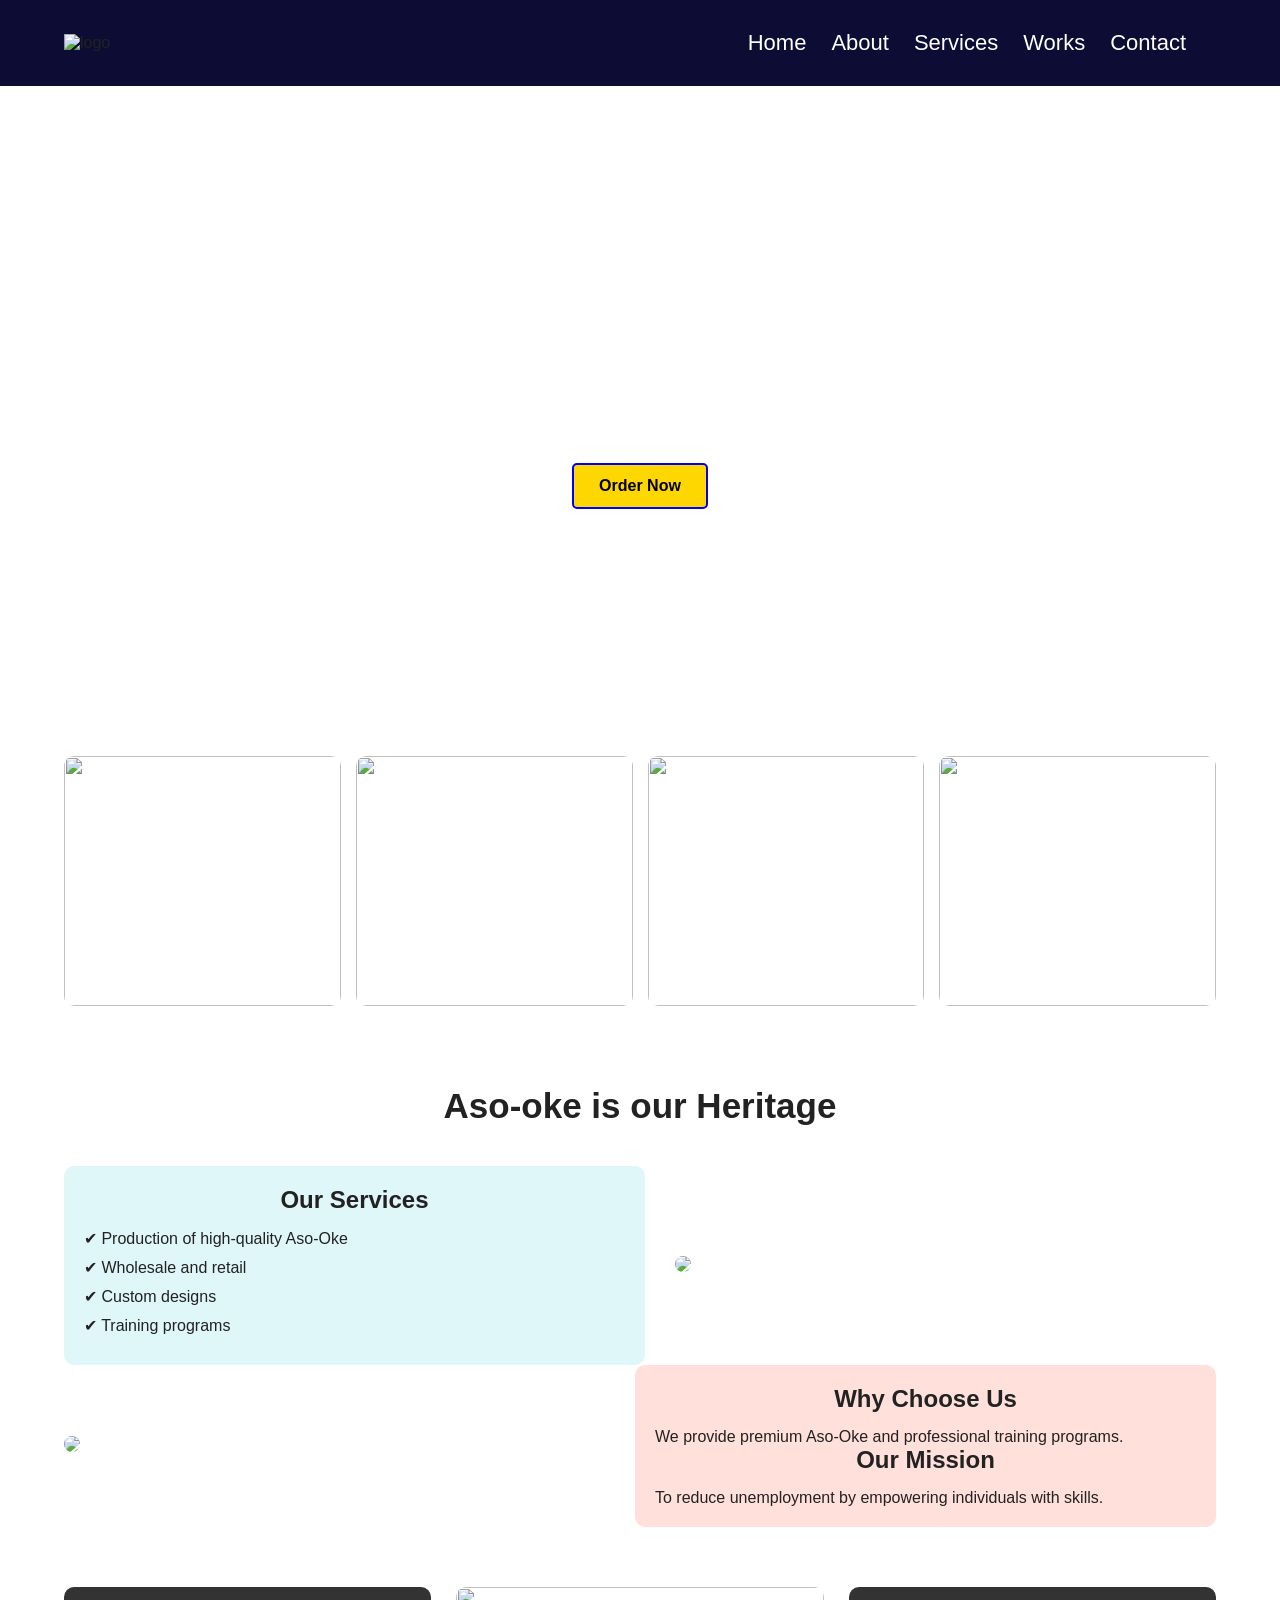
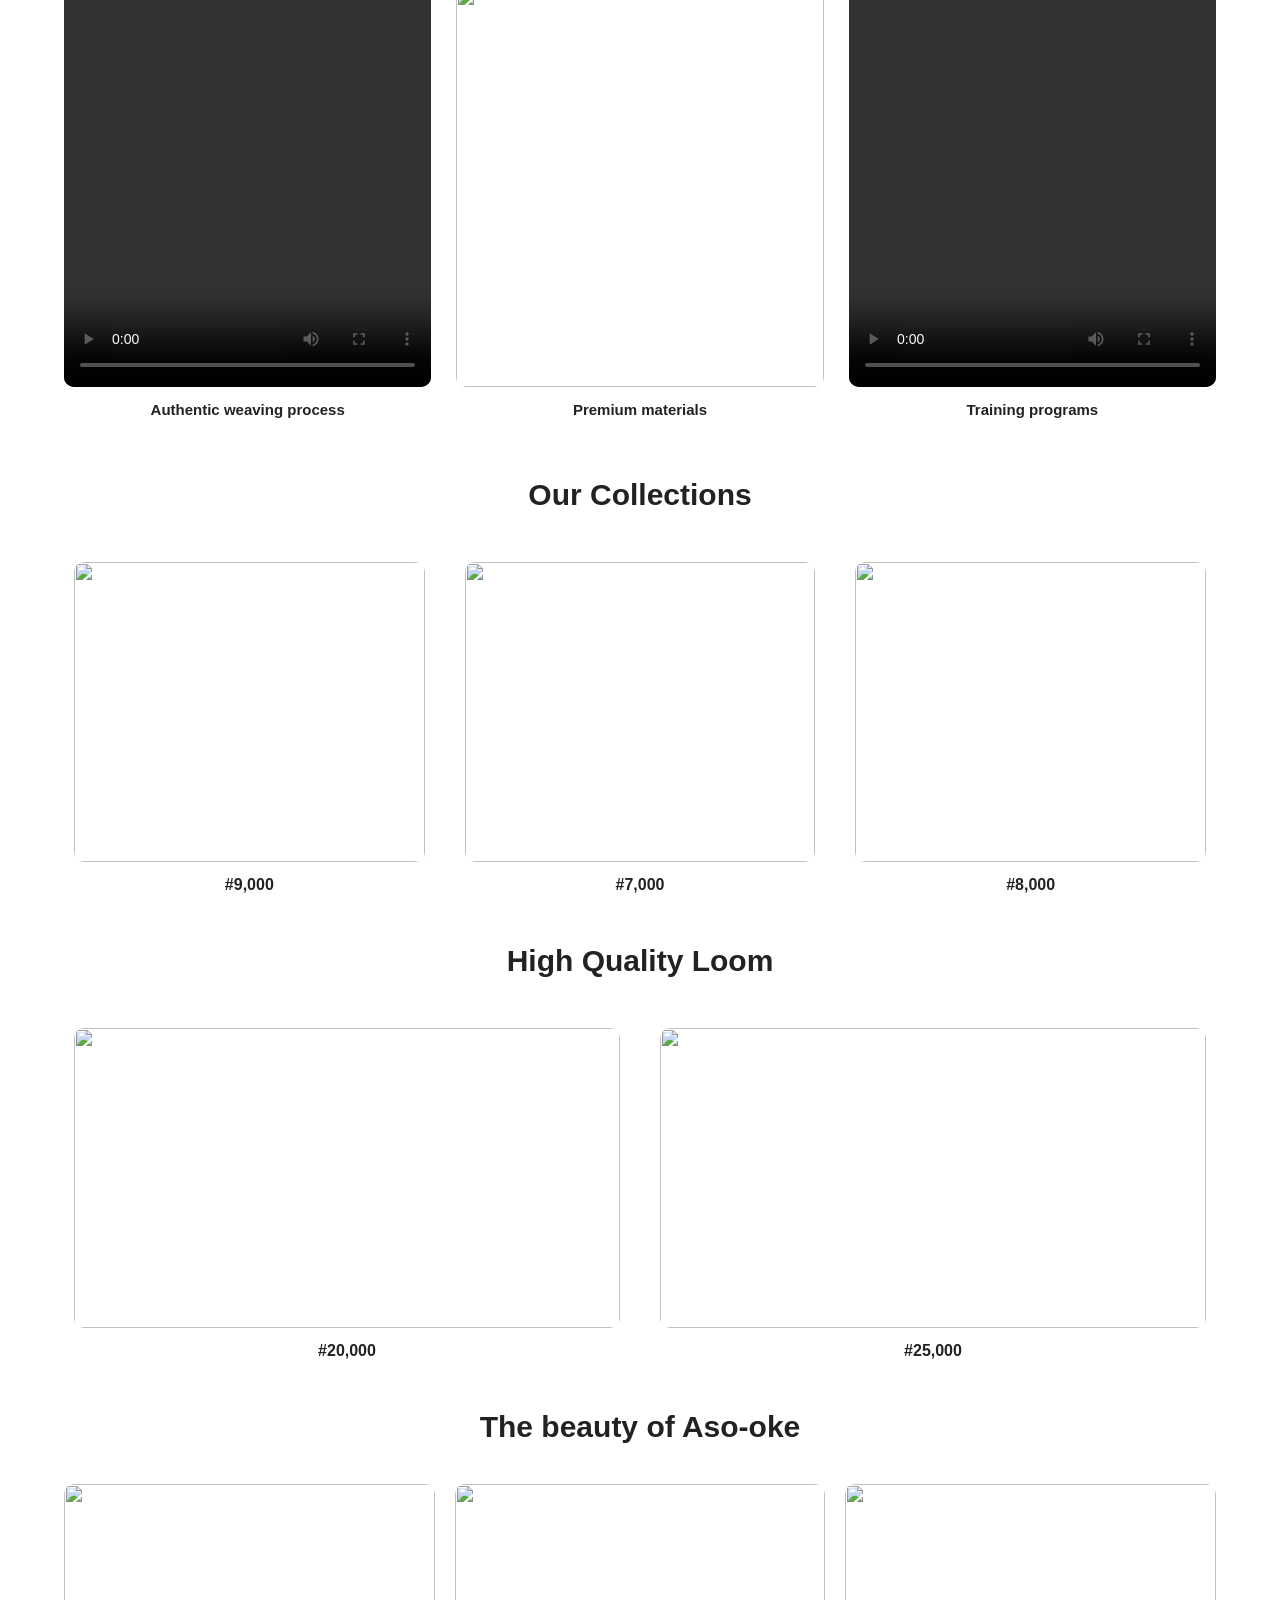
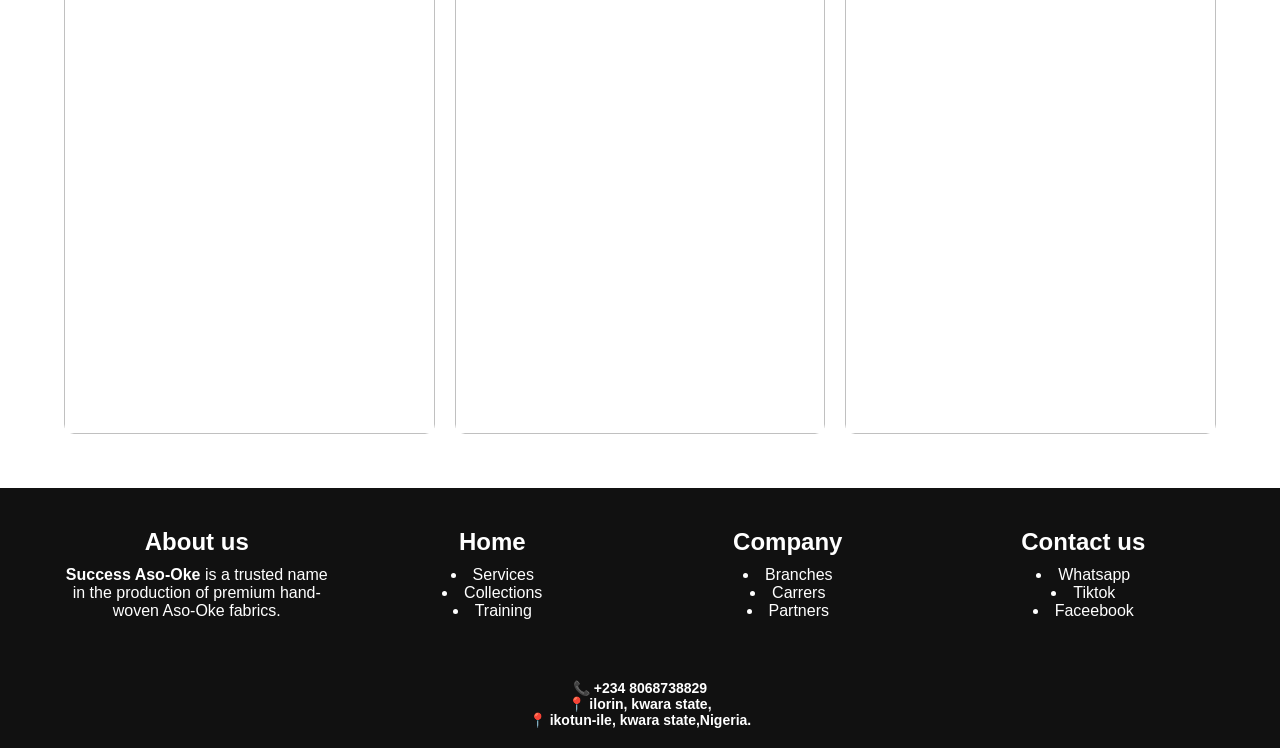
==== index.html @ 1c7f69ff "Add files via upload" ====
<!DOCTYPE html>
<html lang="en">
<head>
  <meta charset="UTF-8">
  <meta name="viewport" content="width=device-width, initial-scale=1.0">
  <title>Success Aso-Oke Heritage</title>

  <!-- CSS -->
  <link rel="stylesheet" href="style.css">
</head>

<body>

<!-- HEADER -->
<header>
  <div class="d1st">

    <div class="logo">
      <img src="./image/successlogo.png" alt="logo">
    </div>

    <div class="menu-toggle" onclick="toggleMenu()">☰</div>

    <div class="D2nd">
      <ul>
        <li><a href="./index.html">Home</a></li>
        <li><a href="./aboutus.html">About</a></li>
        <li><a href="./ourservicepage.html">Services</a></li>
        <li><a href="./work.html">Works</a></li>
        <li><a href="./contactpage.html">Contact</a></li>
      </ul>
    </div>

  </div>
</header>

<!-- HERO -->
<div class="taiye1">
  <div class="taiye2"></div>

  <div id="taiyetext">
    <h1>Welcome to Success Aso-Oke Heritage</h1>
    <p>Premium Aso-Oke | Training | Empowerment</p>
    <a href="https://wa.me/2348012345678?text=Hello%20I%20am%20interested%20in%20your%20Aso-Oke" class="btn">Order Now</a>
  </div>
  
</div>
</div>

<!-- IMAGE GRID -->
<div class="keny reveal">
  <img src="./image/small1.jpg">
  <img src="image/small2.jpg">
  <img src="image/small4.jpg">
  <img src="image/small3.jpg">
</div>

<!-- TITLE -->
<section class="hh reveal">
  <p>Aso-oke is our Heritage</p>
</section>

<!-- SERVICES -->
<section class="sodiq reveal">

  <div class="sodiq1 ff">
    <h1>Our Services</h1>
    <ul>
      <li>✔ Production of high-quality Aso-Oke</li>
      <li>✔ Wholesale and retail</li>
      <li>✔ Custom designs</li>
      <li>✔ Training programs</li>
    </ul>
  </div>

  <div class="sodiq2">
    <img src="image/myphoto.jpg">
  </div>

</section>

<!-- WHY US -->
<section class="sodiq reveal">

  <div class="sodiq2">
    <img src="image/women office wear.png">
  </div>

  <div class="sodiq1 ss">
    <h1>Why Choose Us</h1>
    <p>
      We provide premium Aso-Oke and professional training programs.
    </p>

    <h1>Our Mission</h1>
    <p>
      To reduce unemployment by empowering individuals with skills.
    </p>
  </div>

</section>

<!-- FEATURES -->
<section class="lekan1 reveal">

  <div>
    <video src="image/loom weaving.mp4" controls></video>
    <h3>Authentic weaving process</h3>
  </div>

  <div>
    <img src="image/loom sample 2.jpg">
    <h3>Premium materials</h3>
  </div>

  <div>
    <video src="image/fatia ikotun.mp4" controls></video>
    <h3>Training programs</h3>
  </div>

</section>

<!-- COLLECTION -->
<section class="ajj reveal">
  <h1>Our Collections</h1>
</section>

<section class="ajani reveal">

  <div>
    <img src="image/20251109_172331.jpg">
    
    <h2>#9,000</h2>
  </div>

  <div>
    <img src="image/20260114_182107.jpg">
    <h2>#7,000</h2>
  </div>

  <div>
    <img src="image/20251123_162523.jpg">
    <h2>#8,000</h2>
  </div>

</section>

<!-- LOOM -->
<section class="mm reveal">
  <h1>High Quality Loom</h1>
</section>

<section class="muminat reveal">

  <div>
    <img src="image/20251207_182642.jpg">
    <h2>#20,000</h2>
  </div>

  <div>
    <img src="image/jawu.jpg">
    <h2>#25,000</h2>
  </div>

</section>

<!-- GALLERY -->
<section class="aw reveal">
  <h1>The beauty of Aso-oke</h1>
</section>

<section class="aweni reveal">
  <div><img src="image/women style 1.png"></div>
  <div><img src="image/tcom.jpg"></div>
  <div><img src="image/imgg.webp"></div>
</section>

<!-- FOOTER -->
<footer>
      <section class="ft1">

    <div class="ft3">
               <h1> About us</h1>
        <p><strong> Success Aso-Oke </strong> is a trusted name in the production of premium hand-woven Aso-Oke fabrics.
        </p>
    </div>

<div class="ft3">
            <h1>Home</h1>
  <li><a href="./ourservicepage.html">Services</a></li>
  <li><a href="./work.html">Collections</a></li> 
  <li><a href="./contactpage.html">Training</a></li> 
</div>

<div class=" ft3">
         <h1>Company</h1>
    <li><a href="./branches.html">Branches</a></li>
    <li><a href="./carrer.html">Carrers</a></li> 
    <li><a href="./mypartner.html">Partners</a></li> 
    
</div>
      
 <div class="ft3">
          <h1>Contact us</h1>
   
    <div class="social-icons">
    <li><a href="https://wa.me/2348012345678?text=Hello%20I%20am%20interested%20in%20your%20Aso-Oke">Whatsapp</a></li>
    <li><a href="https://www.tiktok.com/@sodiqsuccess1"> Tiktok</a></li>
    <li><a href="https://www.facebook.com/sodiq success">Faceebook</a></li>
  
</div>

</section>


<h5>
    📞 +234 8068738829 <br>
    📍 ilorin, kwara state,<br>
    📍 ikotun-ile, kwara state,Nigeria.
    </h5>
</footer>


<script src="script.js"></script>
</body>
</html>
---- style.css ----
/* RESET */
*{
  margin:0;
  padding:0;
  box-sizing:border-box;
  font-family:'Poppins', sans-serif;
}

body{
  background:#fff;
  color:#222;
}

/* HEADER */
.d1st{
  display:flex;
  justify-content:space-between;
  align-items:center;
  padding:15px 5%;
  background:#0c0c34;
}

.logo img{
  width:110px;
}

/* NAV */
.D2nd ul{
  display:flex;
  gap:25px;
  list-style:none;
  padding: 15px 30px;
  
}

.D2nd ul li a{
  text-decoration:none;
  color:white;
  font-size:22px;
  transition:0.3s;
  
}

.D2nd ul li a:hover{
  color:#dd0b71;
  border: solid rgb(188, 11, 11) 2px;
  border-radius: 10px;
  padding: 5px;
  background-color: white;
}

/* MOBILE MENU */
.menu-toggle{
  display:none;
  font-size:28px;
  color:white;
  cursor:pointer;
}

/* HERO */
.taiye1{
  position:relative;
}

.taiye2{
  height:70vh;
  background:url('./image/loom background.jpg') center/cover no-repeat;
}
.taiye2:hover{
              transform: scale(1.05);

}

#taiyetext{
  position:absolute;
  top:50%;
  left:50%;
  transform:translate(-50%, -50%);
  text-align:center;
  color:white;
}

#taiyetext h1{
  font-size:50px;
  font-weight:bold;
  display:block;
  font-family: Arial, Helvetica, sans-serif;
}

#taiyetext p{
  font-size:25px;
  margin-top:10px;
}

.btn {
  background: gold;
  color: black;
  padding: 12px 25px;
  border-radius: 5px;
  font-weight: bold;
  text-decoration: none;
  display: inline-block;
  margin-top: 15px;

  border: solid blue 2px;
}

.btn:hover {
  background: white;
  color: black;
}

.hero {
  position: relative;
}

.hero::before {
  content: "";
  position: absolute;
  top: 0;
  left: 0;
  width: 100%;
  height: 100%;
  background: rgba(0, 0, 0, 0.8); /* dark overlay */
}

.hero-text {
  position: relative;
  z-index: 2;
}


.hero-text {
  animation: fadeIn 2s ease-in-out;
}

@keyframes fadeIn {
  from {opacity: 0; transform: translateY(20px);}
  to {opacity: 1; transform: translateY(0);}
}


/* IMAGE GRID */
.keny{
  display:grid;
  grid-template-columns:repeat(auto-fit,minmax(200px,1fr));
  gap:15px;
  padding:40px 5%;
}

.keny img{
  width:100%;
  height:250px;
  object-fit:cover;
  border-radius:10px;
  transition:0.4s;
}

.keny img:hover{
  transform:scale(1.05);
  box-shadow:0 10px 30px rgba(0,0,0,0.3);
}

/* TITLE */
.hh{
  text-align:center;
  margin:40px 0;
}

.hh p{
  font-size:35px;
  font-weight:bold;
}

/* SERVICES */
.sodiq{
  display:flex;
  flex-wrap:wrap;
  gap:30px;
  width:90%;
  margin:auto;
  align-items:center;
}

.sodiq1, .sodiq2{
  flex:1;
}

.sodiq2 img{
  width:100%;
  border-radius:10px;
}

.sodiq1{
  padding:20px;
  border-radius:10px;
}

.ff{
  background:#e0f7fa;
}

.ss{
  background:#ffe0db;
}

.sodiq1 h1{
  text-align:center;
  margin-bottom:15px;
}

.sodiq1 ul{
  list-style:none;
}

.sodiq1 ul li{
  margin:10px 0;
}

/* FEATURES */
.lekan1{
  display:grid;
  grid-template-columns:repeat(auto-fit,minmax(250px,1fr));
  gap:25px;
  width:90%;
  margin:60px auto;
}

.lekan1 video,
.lekan1 img{
  width:100%;
  height:400px;
  object-fit:cover;
  border-radius:10px;
}

.lekan1 h3{
  text-align:center;
  font-size:15px;
  margin-top:10px;
}

/* PRODUCTS */
.ajani,
.muminat{
  display:grid;
  grid-template-columns:repeat(auto-fit,minmax(200px,1fr));
  gap:20px;
  width:90%;
  margin:auto;
}

.ajani div,
.muminat div{
  background:white;
  padding:10px;
  border-radius:10px;
  text-align:center;
  transition:0.3s;
}

.ajani div:hover,
.muminat div:hover{
  transform:translateY(-10px);
  box-shadow:0 15px 40px rgba(0,0,0,0.2);
}

.ajani img,
.muminat img{
  width:100%;
  height:300px;
  object-fit:cover;
  border-radius:10px;
  transition:0.4s;
}

.ajani img:hover,
.muminat img:hover{
  transform:scale(1.05);
}

.ajani h2,
.muminat h2{
  text-align:center;
  margin-top:10px;
  font-size:16px;
}

/* HEADINGS */
.ajj h1,
.mm h1,
.aw h1{
  text-align:center;
  margin:40px 0;
  font-size:30px;
}

/* GALLERY */
.aweni,
.aweni2,
.sadia{
  display:grid;
  grid-template-columns:repeat(auto-fit,minmax(250px,1fr));
  gap:20px;
  width:90%;
  margin:auto;
}

.aweni img,
.aweni2 img,
.sadia img{
  width:100%;
  height:550px;
  object-fit:cover;
  border-radius:10px;
  transition:0.4s;
}

.aweni img:hover,
.aweni2 img:hover,
.sadia img:hover{
  transform:scale(1.05);
  box-shadow:0 10px 30px rgba(0,0,0,0.3);
}

/* FOOTER */
footer{
  background:#111;
  color:white;
  margin-top:50px;
}

.ft1{
  display:grid;
  grid-template-columns:repeat(auto-fit,minmax(200px,1fr));
  gap:30px;
  width:90%;
  margin:auto;
  padding:40px 0;
}

.ft3{
  text-align:center;
}

.ft3 h1{
  margin-bottom:10px;
}

.ft3 a{
  color:white;
  text-decoration:none;
}

.ft3 a:hover{
  color:gold;
}

h5{
  text-align:center;
  padding:20px;
  font-size:14px;
}

/* SCROLL ANIMATION */
.reveal{
  opacity:0;
  transform:translateY(50px);
  transition:all 0.8s ease;
}

.reveal.active{
  opacity:1;
  transform:translateY(0);
}

/* MOBILE */
@media(max-width:768px){

  .menu-toggle{
    display:block;
  }

  .D2nd{
    display:none;
    width:100%;
  }

  .D2nd ul{
    flex-direction:column;
    background:#0c0c34;
    padding:10px;
  }

  .D2nd.active{
    display:block;
  }

  #taiyetext a{
    font-size:28px;
  }

  #taiyetext p{
    font-size:16px;
  }

  .sodiq{
    flex-direction:column;
  }
}





/* ABOUT SECTION WRAPPER */
.about{
  display:flex;
  flex-wrap:wrap;
  align-items:center;
  justify-content:center;
  gap:40px;
  padding:60px 5%;
  background:rgba(246, 242, 242, 0.9);
}

/* TEXT SIDE */
.about-us{
  flex:1;
  min-width:280px;
}

.about-us .container{
  max-width:500px;
}

.about-us h2{
  text-align:left;
  margin-bottom:15px;
  font-size:28px;
}

.about-us p{
  line-height:1.7;
  margin-bottom:15px;
  font-size:18px;
  color:#222;
}

/* IMAGE SIDE */
.about2{
  flex:1;
  min-width:280px;
  text-align:center;
}

.about2 img{
  width:100%;
  max-width:500px;
  border-radius:15px;
  box-shadow:0 10px 30px rgba(0,0,0,0.2);
}

/* MOBILE */
@media(max-width:768px){

  .about{
    flex-direction:column;
    text-align:center;
  }

  .about-us h2{
    text-align:center;
  }

}



/* SERVICE SECTION */
.service{
  display:flex;
  flex-wrap:wrap;
  align-items:center;
  justify-content:center;
  gap:40px;
  padding:60px 5%;
  background:#ef836f;
}

/* TEXT SIDE */
.serv1{
  flex:1;
  min-width:280px;
}

.serv1 p{
  font-size:18px;
  line-height:1.6;
}

/* IMAGE SIDE */
.serv{
  flex:1;
  min-width:280px;
  text-align:center;
}

.serv img{
  width:100%;
  max-width:500px;
  height:auto;
  border-radius:15px;
}

/* MOBILE */
@media(max-width:768px){

  .service{
    flex-direction:column;
    text-align:center;
  }

  .about2 img{
    margin-top:30px;
  }

  .serv1{
    margin-left:0;
  }

}


/* Buttons */
.prev, .next {
  position: absolute;
  top: 50%;
  transform: translateY(-50%);
  background: rgba(0,0,0,0.5);
  color: #fff;
  border: none;
  padding: 10px;
  cursor: pointer;
  font-size: 20px;
}

.prev { left: 10px; }
.next { right: 10px; }



/* CONTACT SECTION */
.contact{
  padding:60px 5%;
  text-align:center;
  background:#f9f9f9;
}

.contact h2{
  font-size:32px;
  margin-bottom:10px;
}

.contact p{
  color:#555;
}

/* CONTAINER */
.contact-container{
  display:flex;
  flex-wrap:wrap;
  justify-content:center;
  gap:40px;
  margin-top:40px;
}

/* INFO */
.contact-info{
  flex:1;
  min-width:250px;
  max-width:350px;
  text-align:left;
  line-height:1.6;
}

/* FORM */
.contact-form{
  flex:1;
  min-width:280px;
  max-width:400px;
  display:flex;
  flex-direction:column;
  gap:15px;
  background:white;
  padding:25px;
  border-radius:10px;
  box-shadow:0 10px 30px rgba(0,0,0,0.1);
}

/* INPUTS */
.contact-form input,
.contact-form textarea{
  padding:12px;
  border:1px solid #ccc;
  border-radius:6px;
  outline:none;
  transition:0.3s;
}

.contact-form input:focus,
.contact-form textarea:focus{
  border-color:gold;
}

/* BUTTON */
.contact-form button{
  padding:12px;
  background:black;
  color:white;
  border:none;
  cursor:pointer;
  border-radius:6px;
  transition:0.3s;
}

.contact-form button:hover{
  background:gold;
  color:black;
}

/* WHATSAPP BUTTON (FIXED 🔥) */
.WhatsApp{
  text-align:center;
  margin-top:30px;
}

.WhatsApp2{
  display:inline-block;
  font-size:18px;
  padding:10px 20px;
  border-radius:30px;
  background:#25D366;
  color:white;
  text-decoration:none;
  transition:0.3s;
}

.WhatsApp2:hover{
  background:#128C7E;
  transform:scale(1.05);
}

/* MOBILE */
@media(max-width:768px){

  .contact-container{
    flex-direction:column;
    align-items:center;
  }

  .contact-info{
    text-align:center;
  }

}

.branches {
  padding: 60px 20px;
  background: #f9f9f9;
  text-align: center;
}

.branches h2 {
  font-size: 32px;
  margin-bottom: 10px;
}

.branches .subtitle {
  color: #777;
  margin-bottom: 40px;
}

.branch-grid {
  display: grid;
  grid-template-columns: repeat(auto-fit, minmax(250px, 1fr));
  gap: 25px;
  max-width: 1000px;
  margin: auto;
}

.branch-card {
  background: #fff;
  padding: 25px;
  border-radius: 12px;
  box-shadow: 0 8px 20px rgba(0,0,0,0.08);
  text-align: left;
  transition: 0.3s;
}

.branch-card:hover {
  transform: translateY(-5px);
}

.branch-card h3 {
  margin-bottom: 15px;
  color: #b68d40;
}

.branch-card p {
  margin-bottom: 8px;
  color: #444;
}


.careers {
  padding: 60px 20px;
  background: #fff;
}

.careers .container {
  max-width: 1100px;
  margin: auto;
}

.careers h2 {
  text-align: center;
  font-size: 32px;
}

.careers .subtitle {
  text-align: center;
  color: #777;
  margin-bottom: 40px;
}

.careers-content {
  display: grid;
  grid-template-columns: 1fr 1fr;
  gap: 40px;
}

.career-text h3 {
  margin-bottom: 15px;
}

.career-text p {
  margin-bottom: 15px;
  color: #444;
}

.career-text ul {
  list-style: none;
  padding: 0;
}

.career-text li {
  margin-bottom: 10px;
}

.career-form {
  background: #f9f9f9;
  padding: 25px;
  border-radius: 12px;
}

.career-form h3 {
  margin-bottom: 15px;
}

.career-form input,
.career-form select,
.career-form textarea {
  width: 100%;
  padding: 10px;
  margin-bottom: 12px;
  border: 1px solid #ccc;
  border-radius: 6px;
}

.career-form button {
  width: 100%;
  padding: 12px;
  background: #000;
  color: #fff;
  border: none;
  border-radius: 6px;
  cursor: pointer;
}

.career-form button:hover {
  background: #b68d40;
}

/* Mobile */
@media (max-width: 768px) {
  .careers-content {
    grid-template-columns: 1fr;
  }
}


.partners {
  padding: 60px 20px;
  background: #f9f9f9;
  text-align: center;
}

.partners h2 {
  font-size: 32px;
  margin-bottom: 10px;
}

.partners .subtitle {
  color: #777;
  margin-bottom: 40px;
}

.partners-grid {
  display: grid;
  grid-template-columns: repeat(auto-fit, minmax(220px, 1fr));
  gap: 25px;
  max-width: 1000px;
  margin: auto;
}

.partner-card {
  background: #fff;
  padding: 20px;
  border-radius: 12px;
  box-shadow: 0 8px 20px rgba(0,0,0,0.08);
  transition: 0.3s;
}

.partner-card:hover {
  transform: translateY(-5px);
}

.partner-card img {
  width: 80px;
  margin-bottom: 15px;
}

.partner-card h3 {
  margin-bottom: 10px;
  color: #b68d40;
}

.partner-card p {
  color: #444;
  font-size: 14px;
}
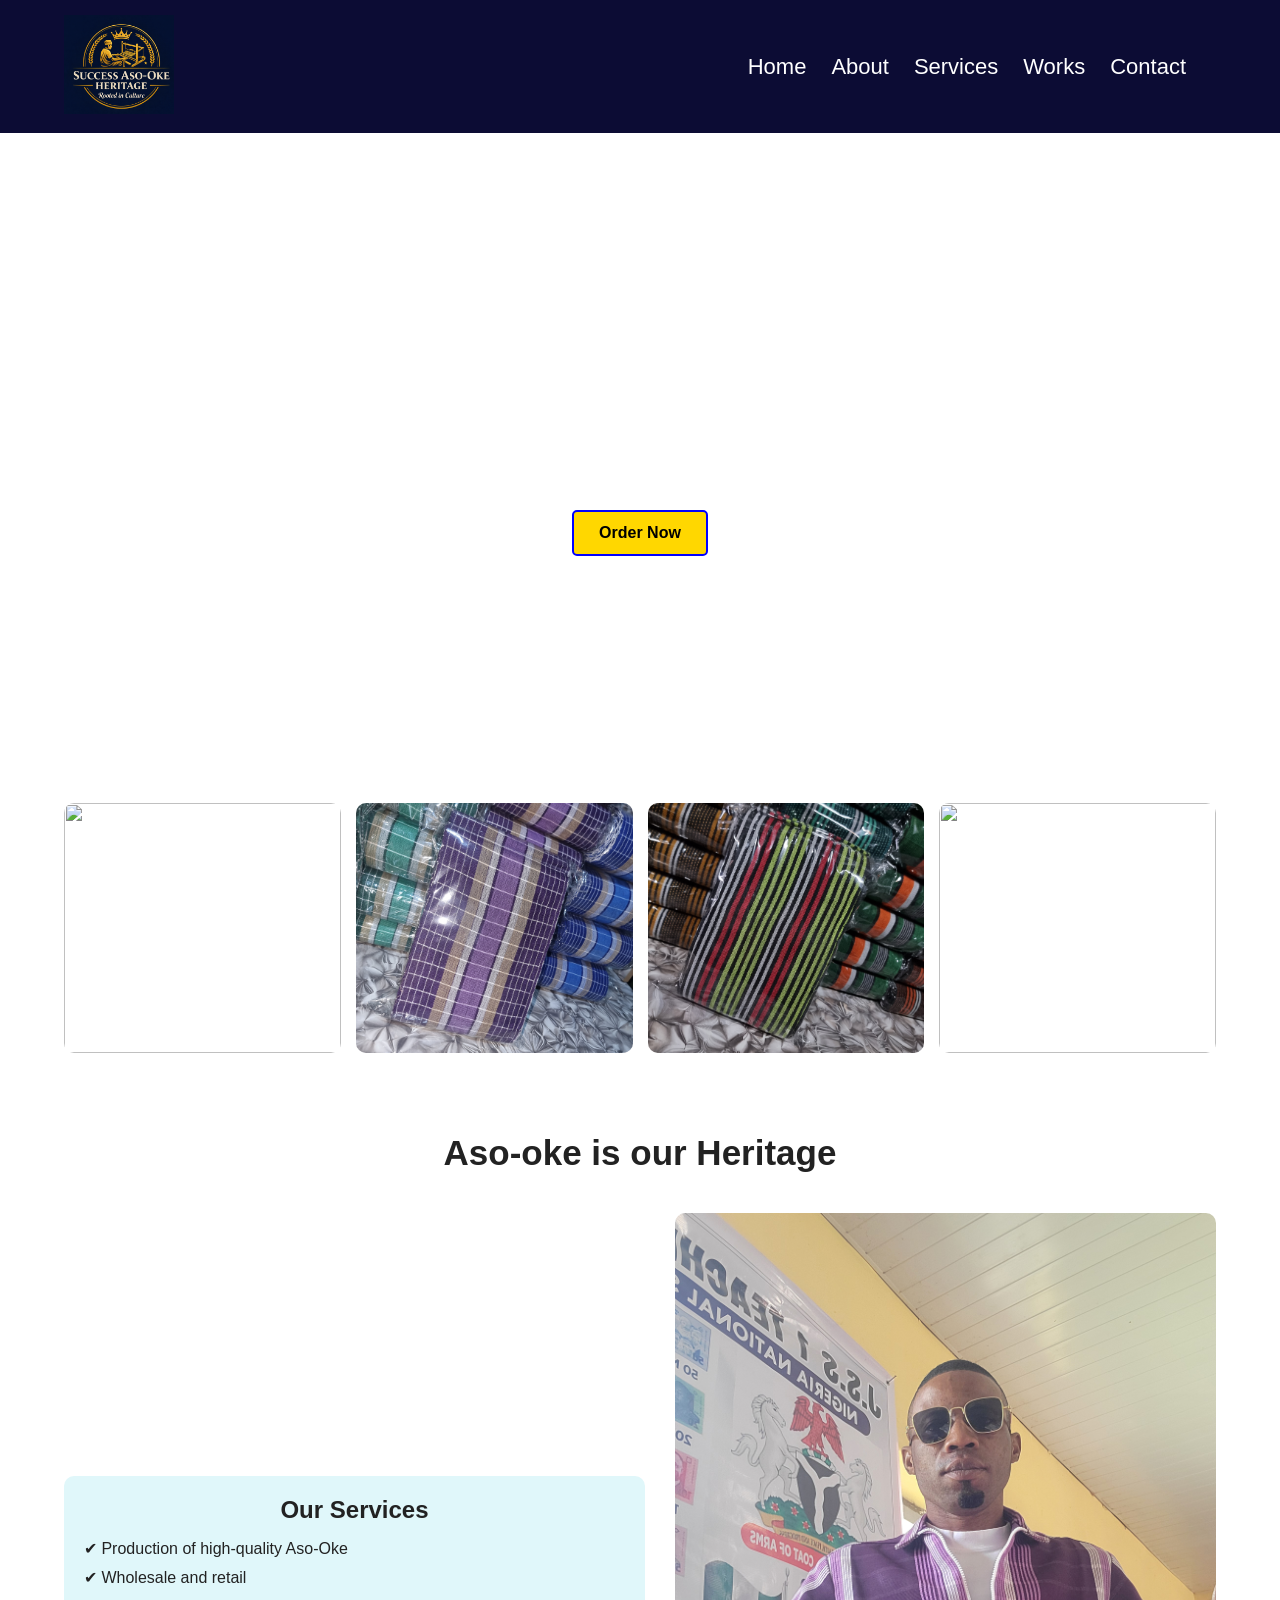
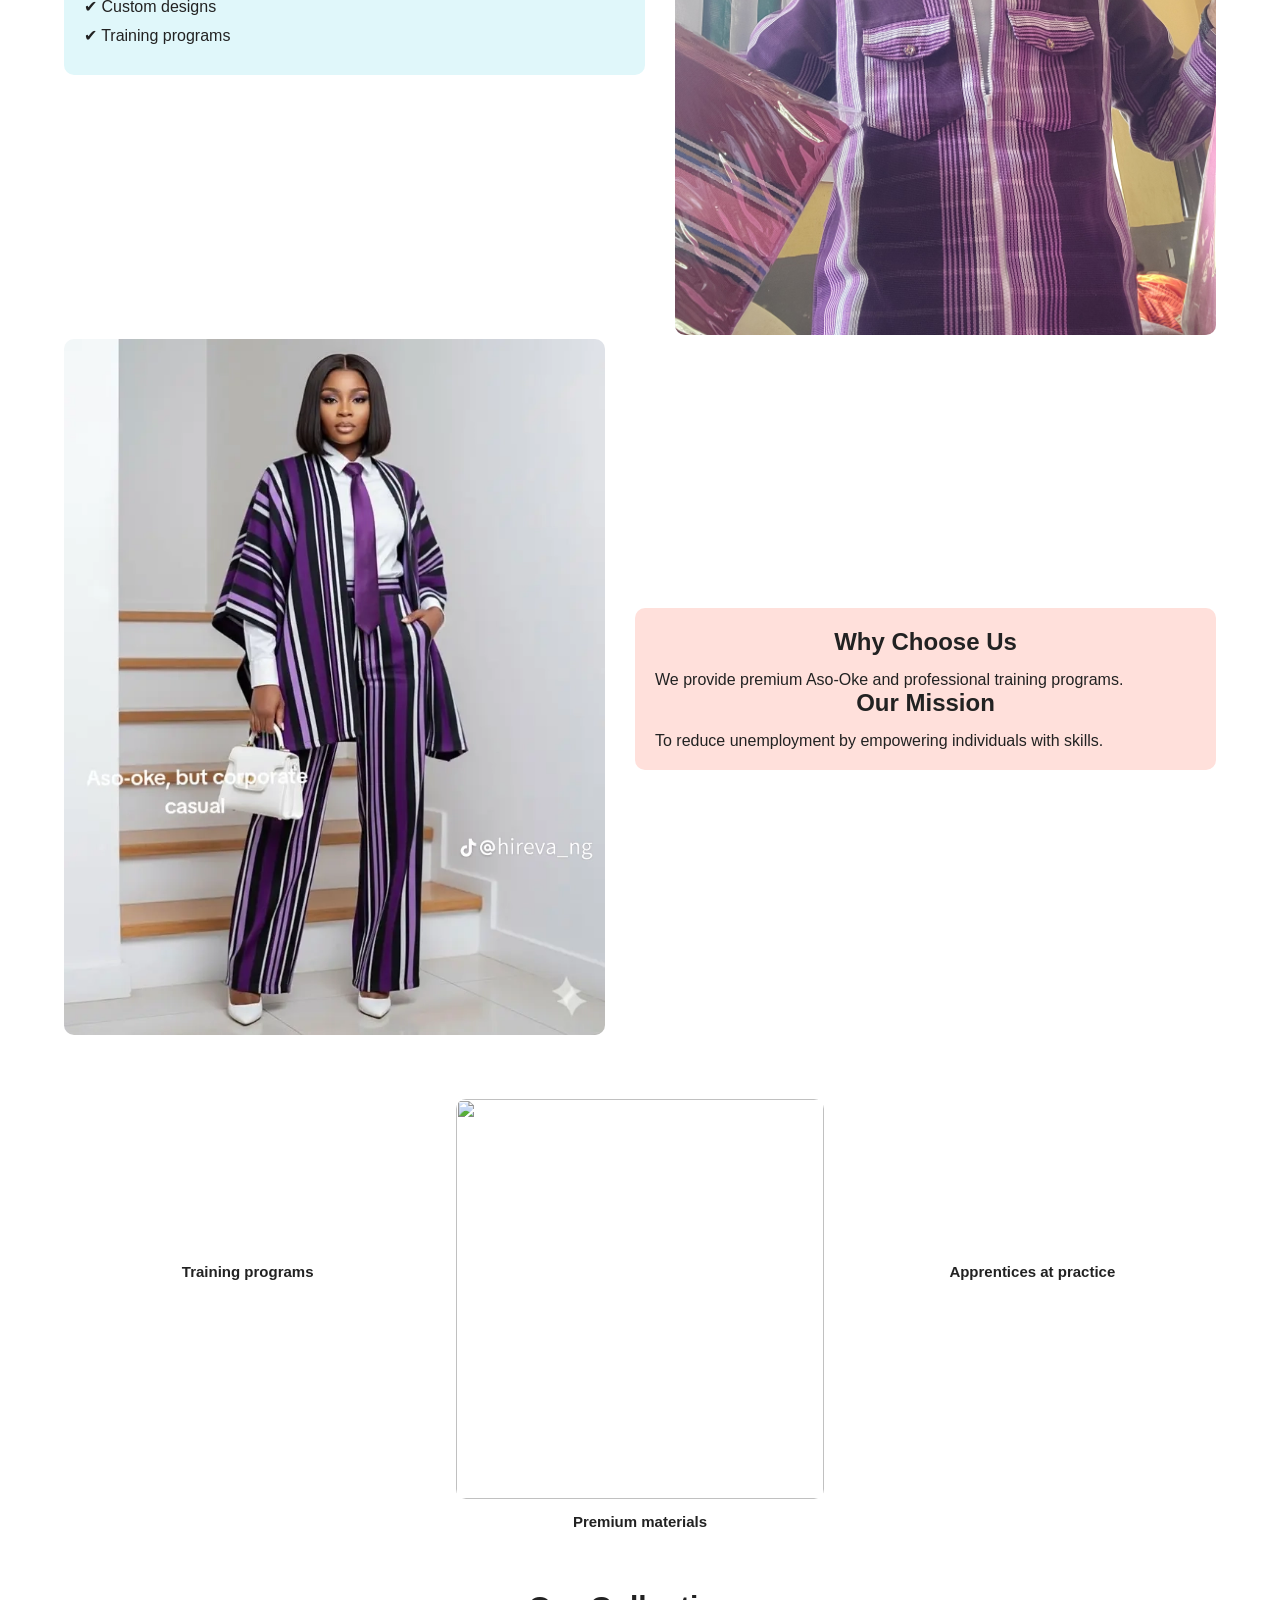
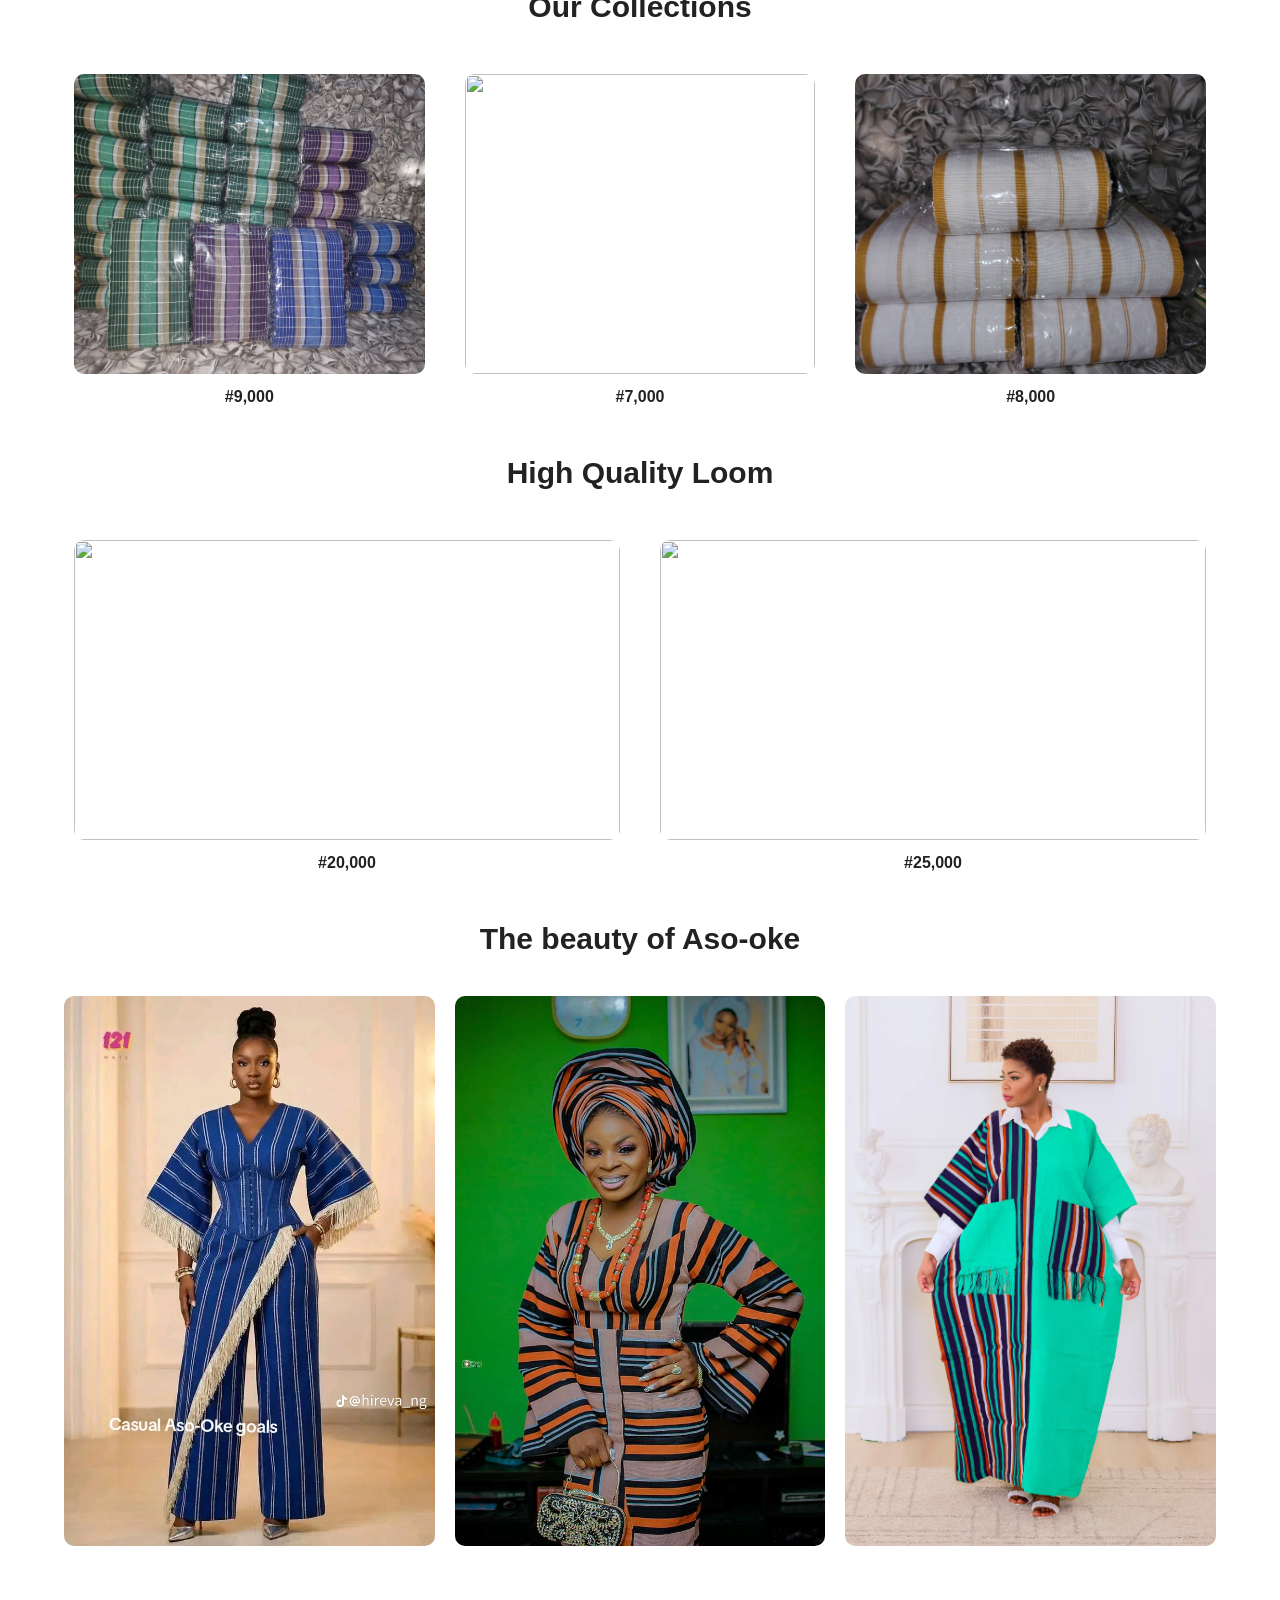
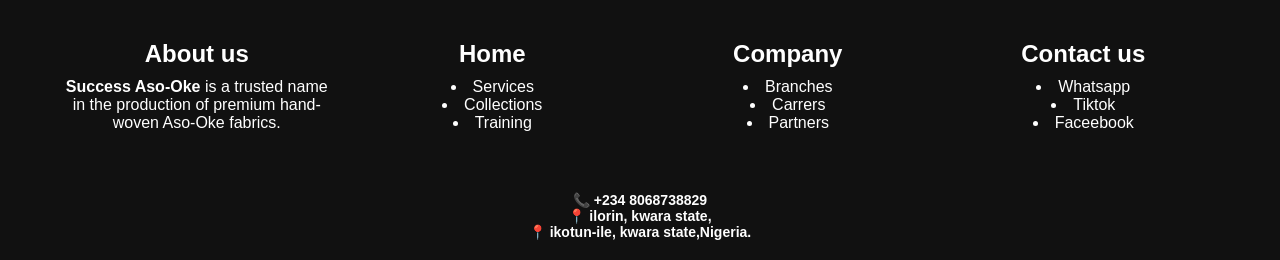
==== commit 74f79fdb: "Update index.html" ====
--- a/index.html
+++ b/index.html
@@ -104,9 +104,15 @@
 <section class="lekan1 reveal">
 
   <div>
-    <video src="image/loom weaving.mp4" controls></video>
-    <h3>Authentic weaving process</h3>
-  </div>
+  <iframe 
+    src="https://www.youtube.com/embed/06xceDz3_i8"
+    title="Training programs"
+    frameborder="0"
+    allowfullscreen>
+  </iframe>
+
+  <h3>Training programs</h3>
+</div>
 
   <div>
     <img src="image/loom sample 2.jpg">
@@ -114,9 +120,15 @@
   </div>
 
   <div>
-    <video src="image/fatia ikotun.mp4" controls></video>
-    <h3>Training programs</h3>
-  </div>
+  <iframe 
+    src="https://www.youtube.com/embed/VfhiDTF82sM"
+    title="Apprentices at practice"
+    frameborder="0"
+    allowfullscreen>
+  </iframe>
+
+  <h3>Apprentices at practice</h3>
+</div>
 
 </section>
 
@@ -223,4 +235,4 @@
 
 <script src="script.js"></script>
 </body>
-</html>+</html>
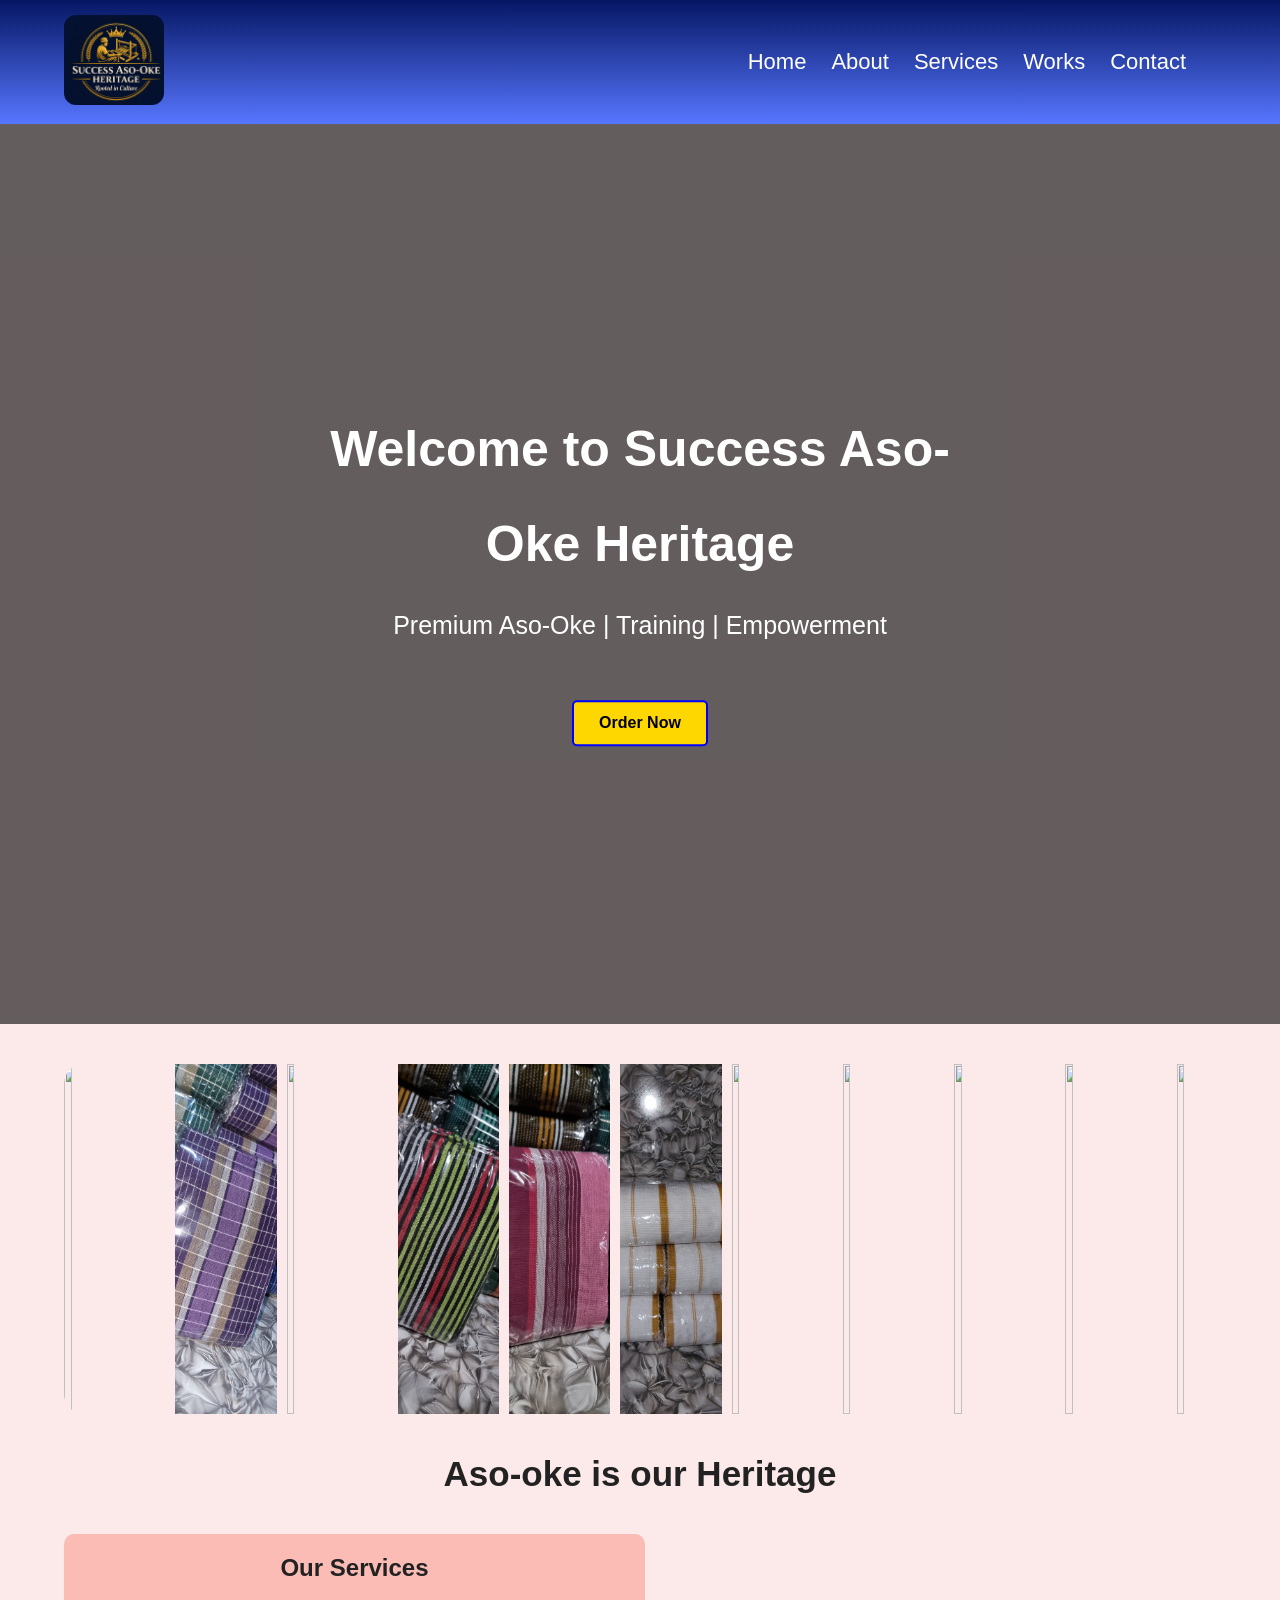
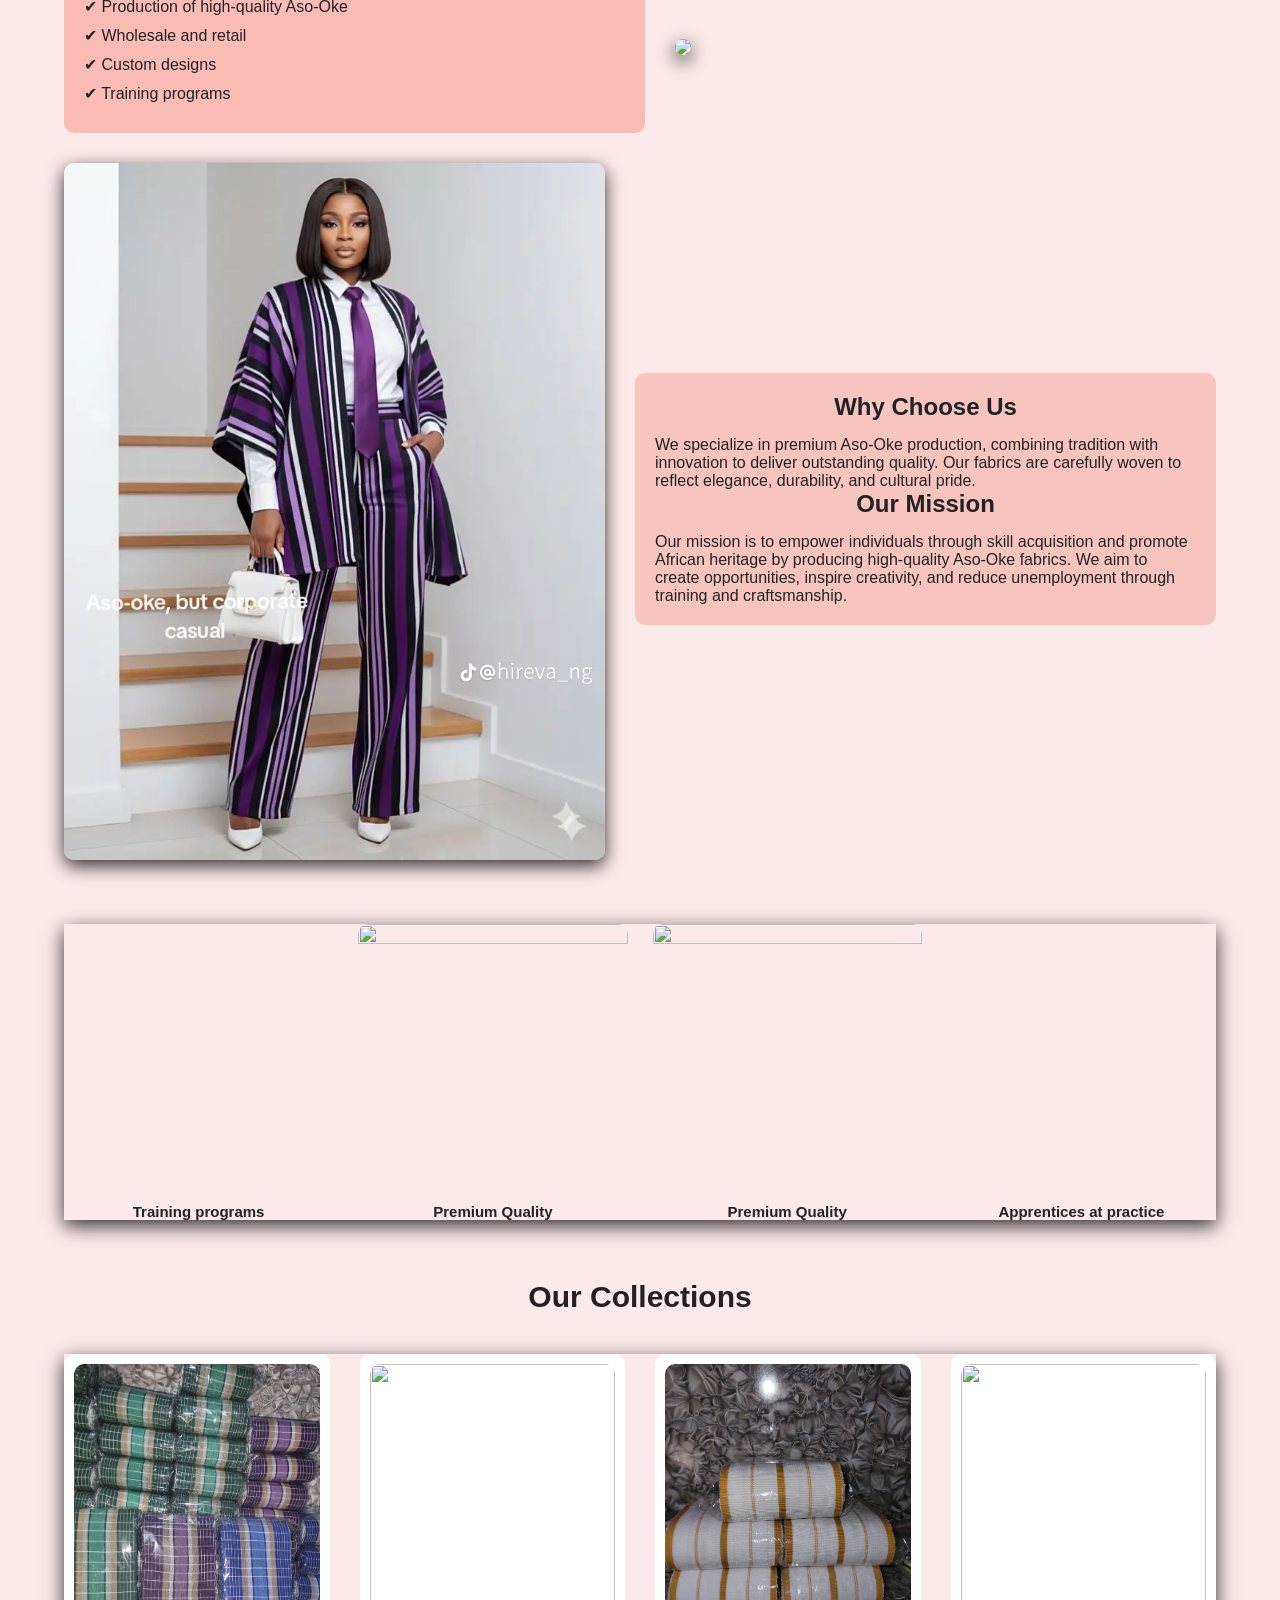
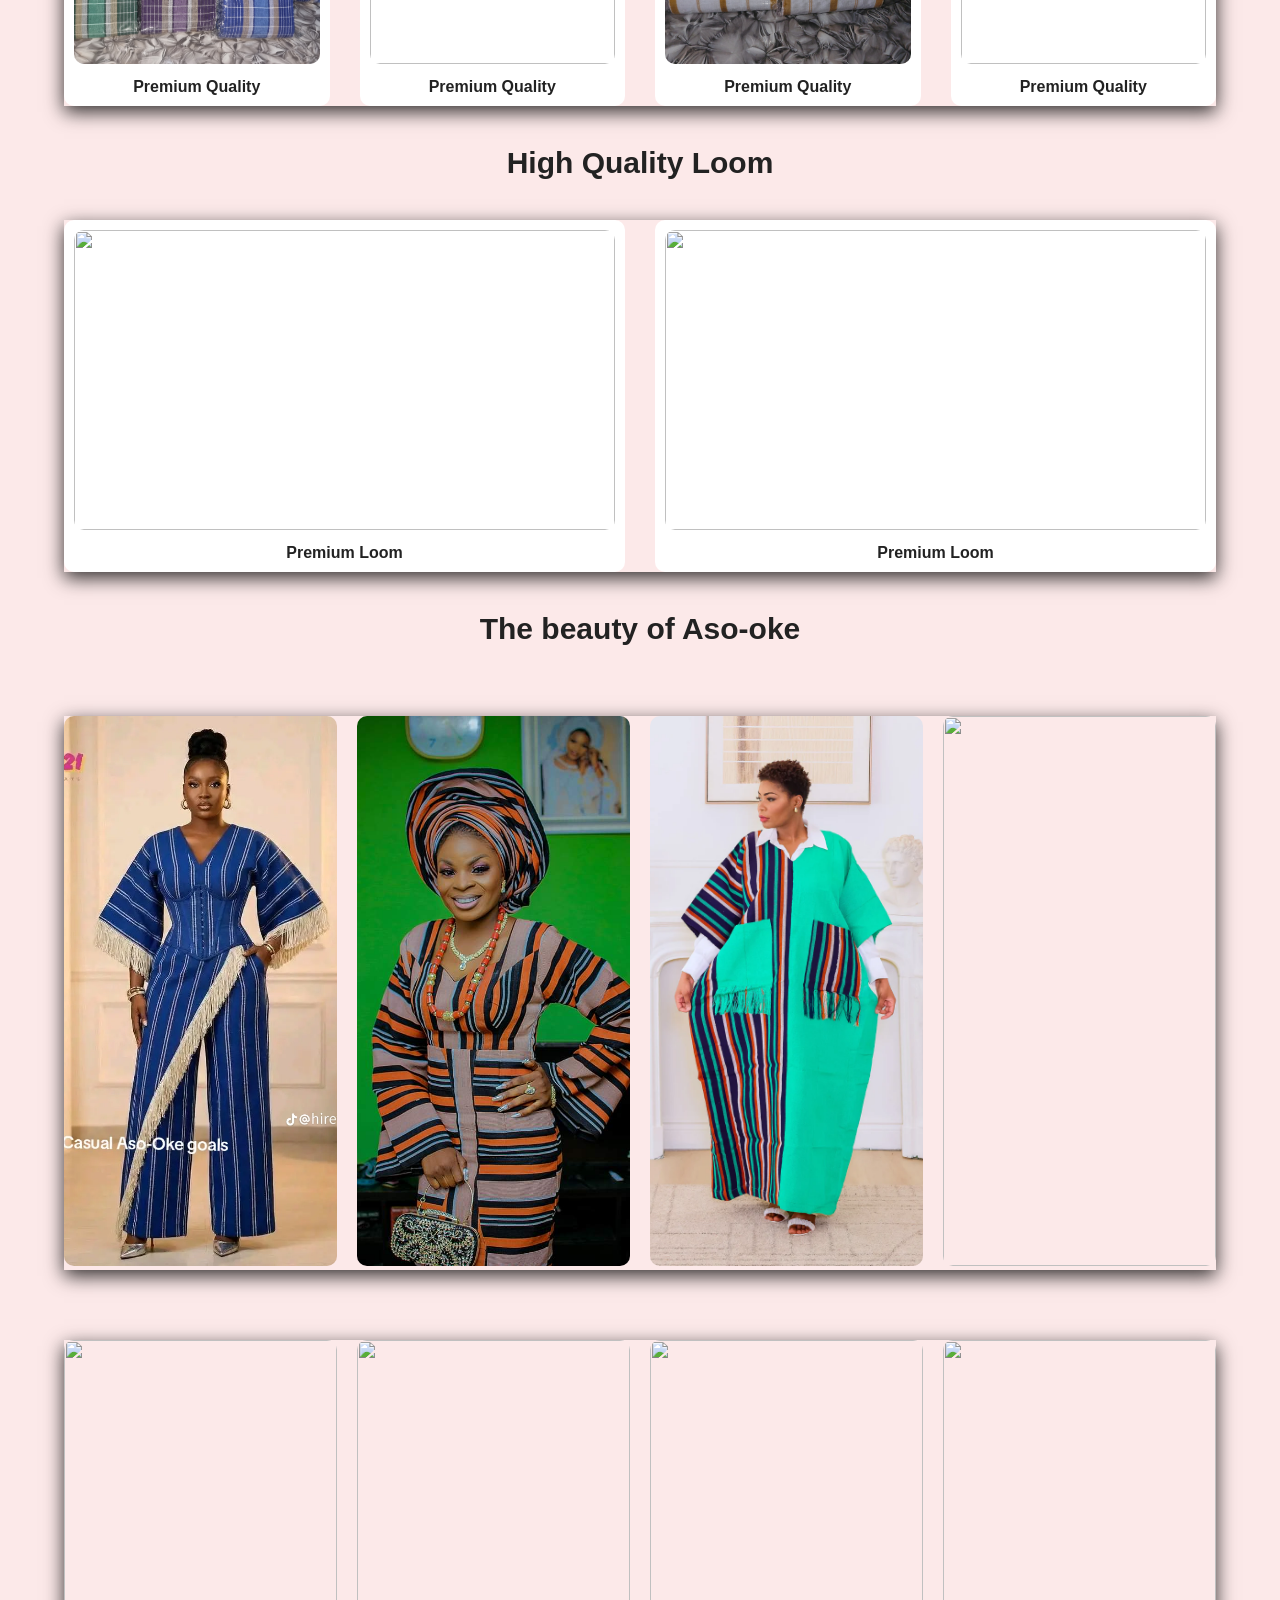
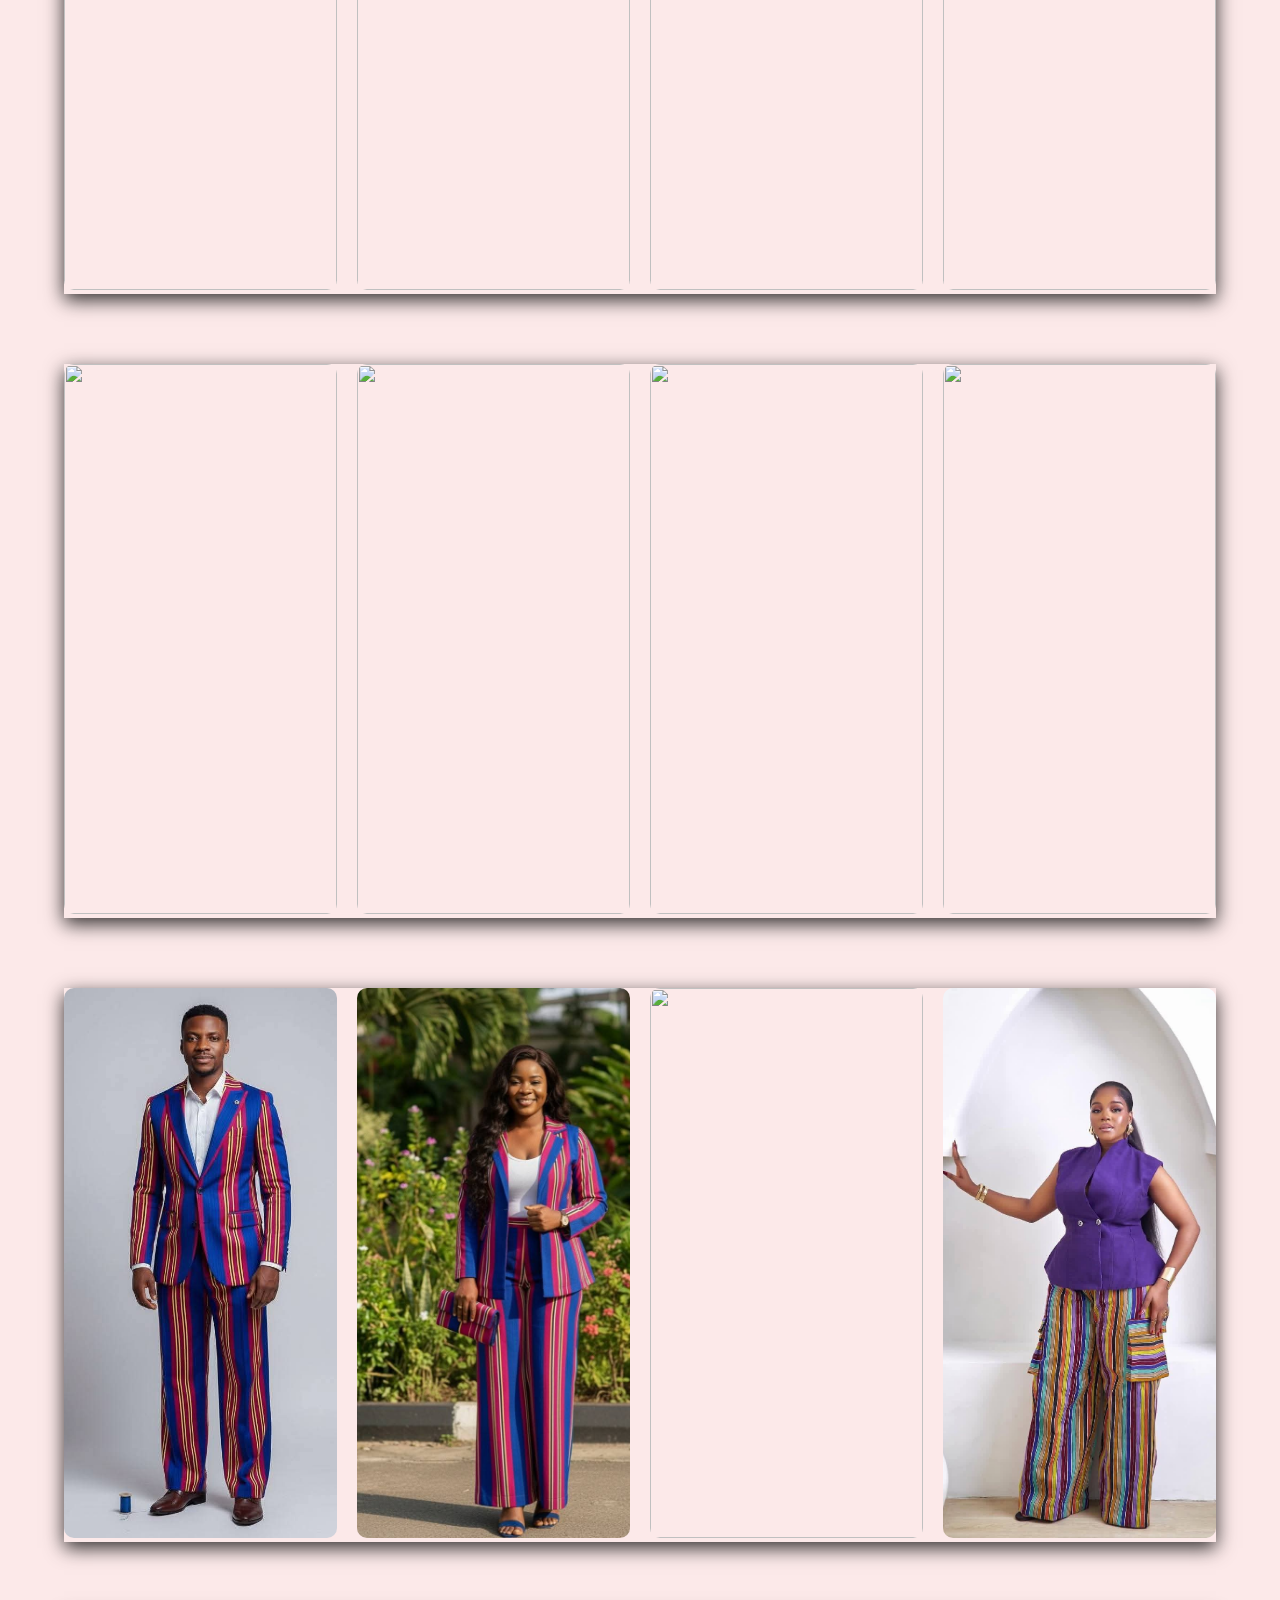
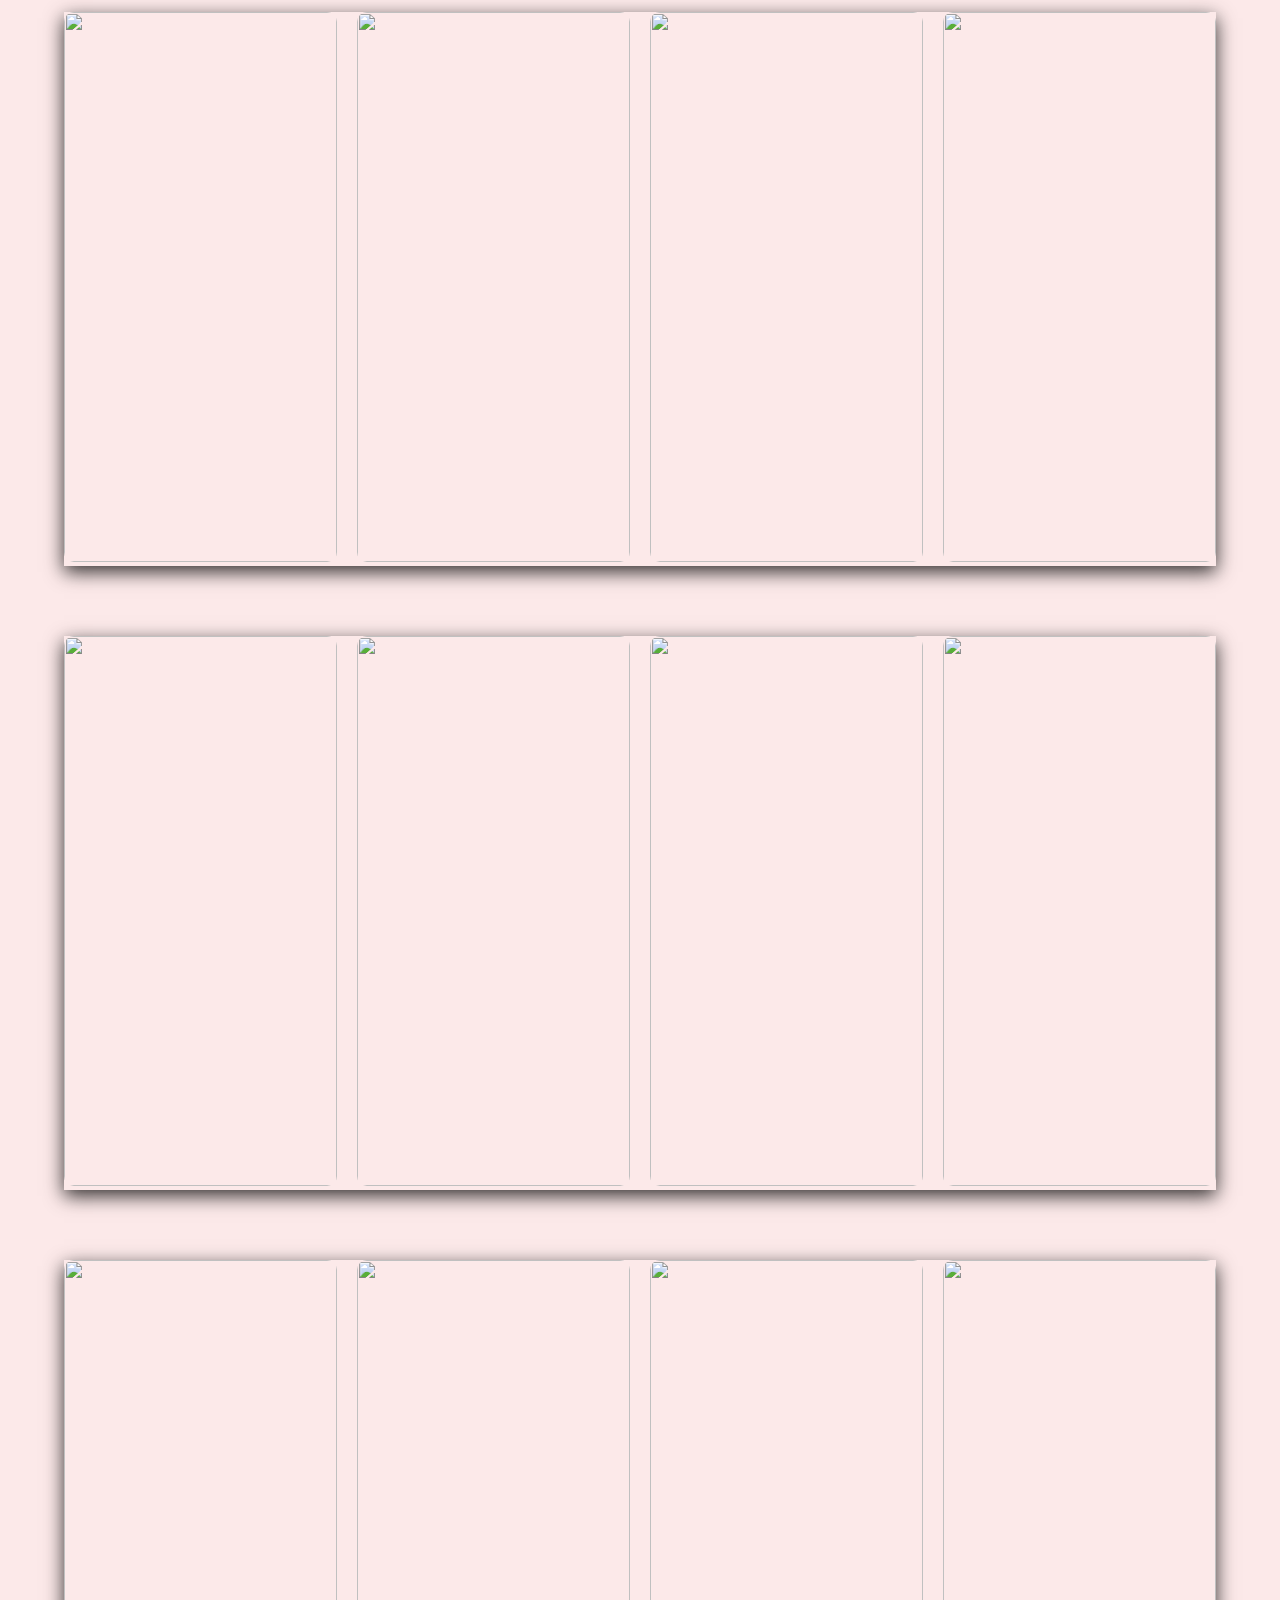
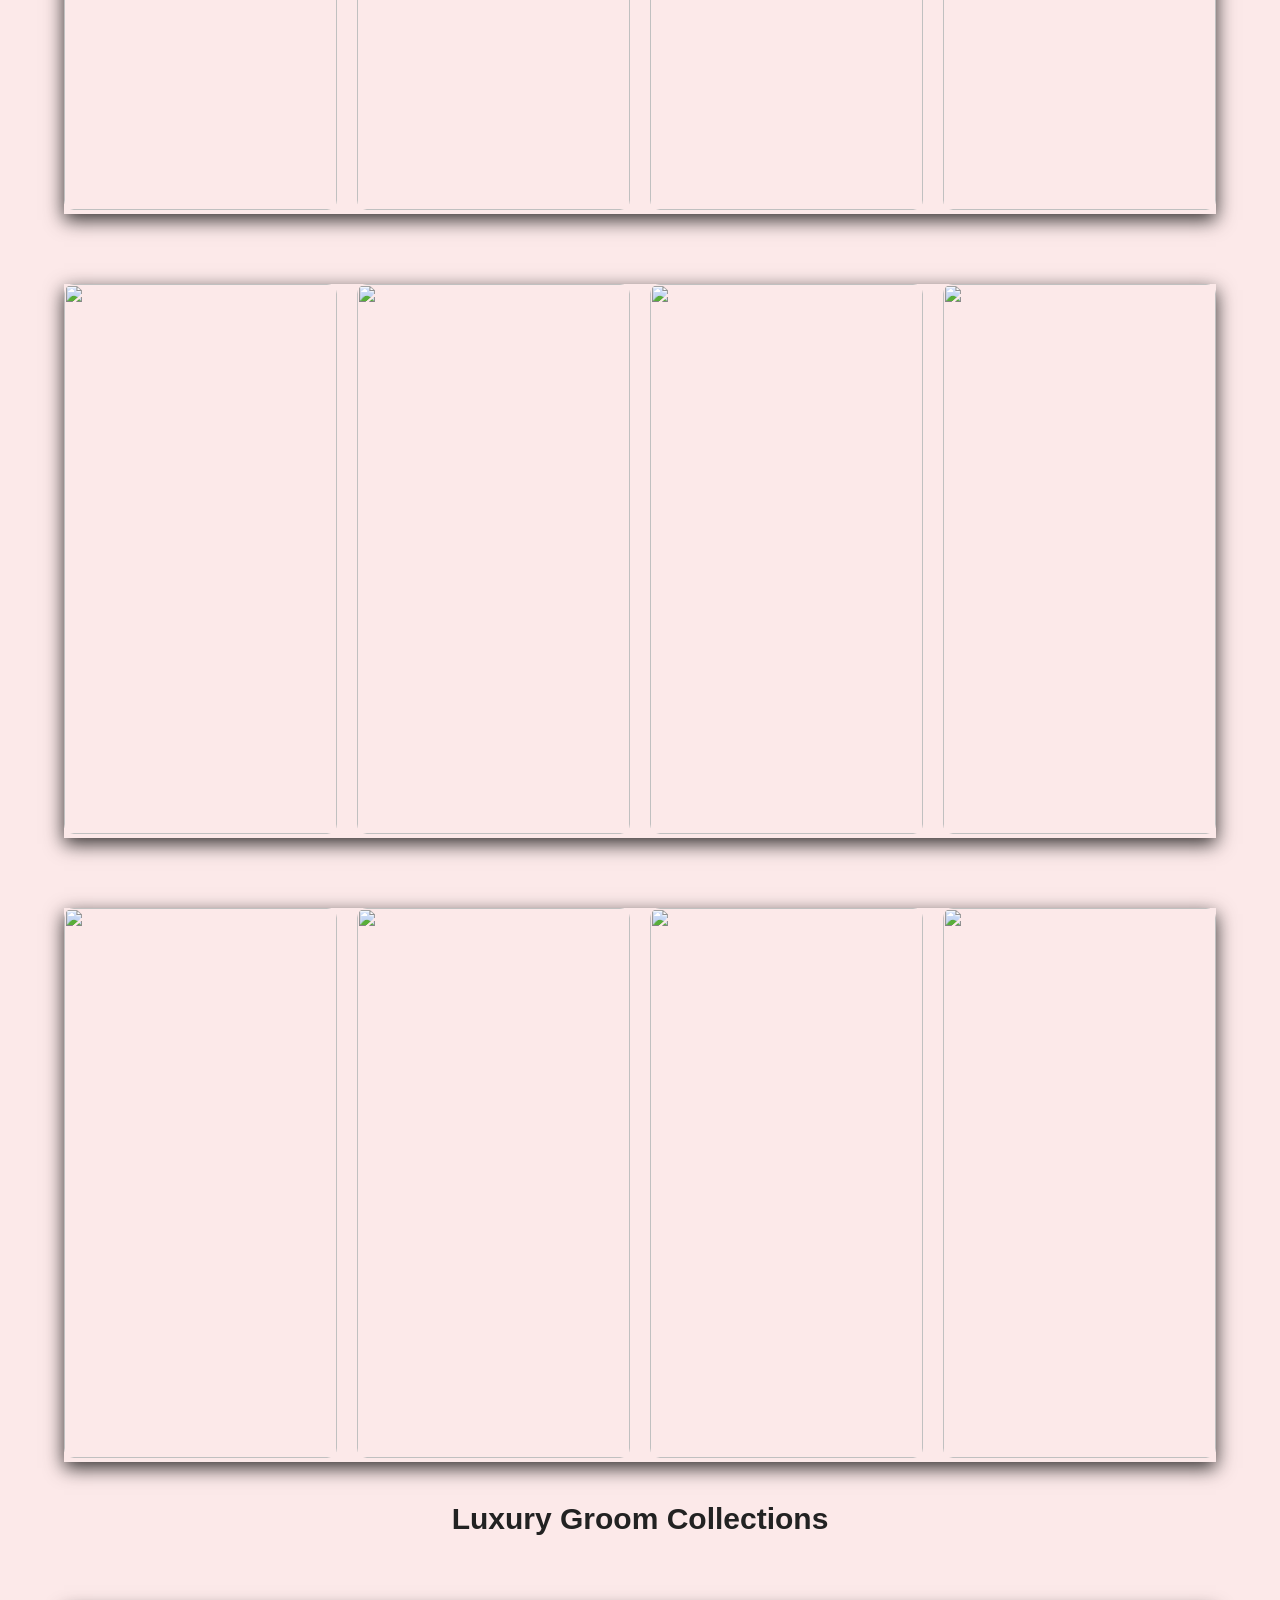
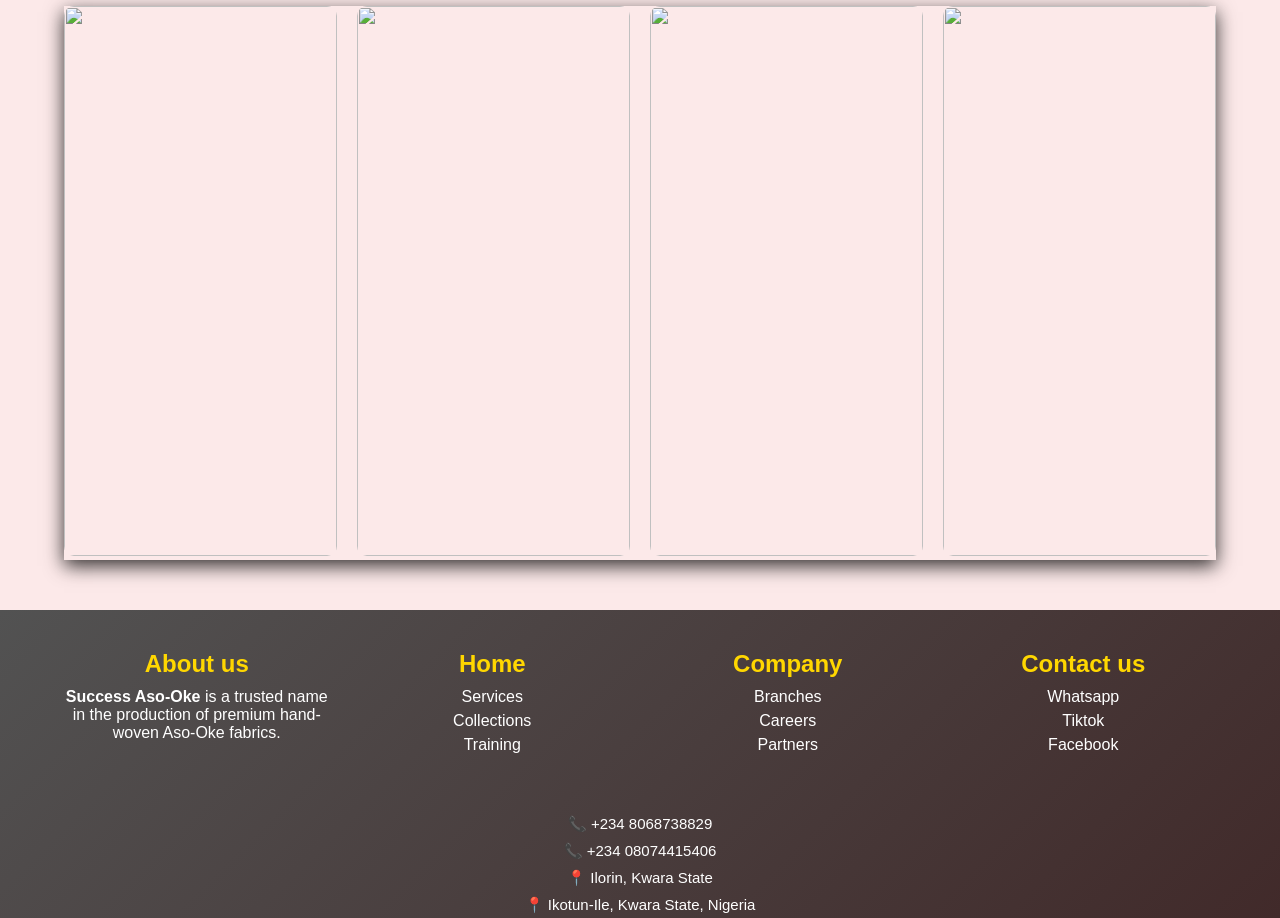
==== commit bc2e49da: "Add files via upload" ====
--- a/index.html
+++ b/index.html
@@ -5,13 +5,14 @@
   <meta name="viewport" content="width=device-width, initial-scale=1.0">
   <title>Success Aso-Oke Heritage</title>
 
-  <!-- CSS -->
   <link rel="stylesheet" href="style.css">
+
+  <link rel="icon" sizes="32x32" href="favicon-32.png">
+<link rel="icon" sizes="16x16" href="favicon-16.png">
 </head>
 
 <body>
 
-<!-- HEADER -->
 <header>
   <div class="d1st">
 
@@ -22,6 +23,7 @@
     <div class="menu-toggle" onclick="toggleMenu()">☰</div>
 
     <div class="D2nd">
+      <div class="close-menu" onclick="toggleMenu()">✕</div>
       <ul>
         <li><a href="./index.html">Home</a></li>
         <li><a href="./aboutus.html">About</a></li>
@@ -34,7 +36,6 @@
   </div>
 </header>
 
-<!-- HERO -->
 <div class="taiye1">
   <div class="taiye2"></div>
 
@@ -47,20 +48,33 @@
 </div>
 </div>
 
-<!-- IMAGE GRID -->
-<div class="keny reveal">
-  <img src="./image/small1.jpg">
-  <img src="image/small2.jpg">
-  <img src="image/small4.jpg">
-  <img src="image/small3.jpg">
-</div>
-
-<!-- TITLE -->
+<div class="carousel">
+  <div class="track">
+
+     <img src="image/small1.jpg">
+      <img src="image/small2.jpg">
+      <img src="image/small3.jpg">
+      <img src="image/small4.jpg">
+      <img src="image/20251116_174957.jpg">
+      <img src="image/20251123_162523.jpg">
+      <img src="image/20251207_182642.jpg">
+      <img src="image/collection1.jpg">
+      <img src="image/20251214_173352.jpg">
+      <img src="image/collection 3.jpg">
+      <img src="image/20251123_164810.jpg">
+      <img src="image/loom sample 2.jpg">
+      <img src="image/20251214_173352.jpg">
+      
+
+      
+      
+  </div>
+</div>
+
 <section class="hh reveal">
   <p>Aso-oke is our Heritage</p>
 </section>
 
-<!-- SERVICES -->
 <section class="sodiq reveal">
 
   <div class="sodiq1 ff">
@@ -74,12 +88,11 @@
   </div>
 
   <div class="sodiq2">
-    <img src="image/myphoto.jpg">
-  </div>
-
-</section>
-
-<!-- WHY US -->
+    <img src="image/file_0000000027d471f5974ff01de77ee0f8.png">
+  </div>
+
+</section>
+
 <section class="sodiq reveal">
 
   <div class="sodiq2">
@@ -89,18 +102,21 @@
   <div class="sodiq1 ss">
     <h1>Why Choose Us</h1>
     <p>
-      We provide premium Aso-Oke and professional training programs.
+      We specialize in premium Aso-Oke production, combining tradition with innovation to deliver outstanding quality. 
+Our fabrics are carefully woven to reflect elegance, durability, and cultural pride.
     </p>
 
     <h1>Our Mission</h1>
     <p>
-      To reduce unemployment by empowering individuals with skills.
+    Our mission is to empower individuals through skill acquisition and promote African heritage by producing high-quality Aso-Oke fabrics. 
+We aim to create opportunities, inspire creativity, and reduce unemployment through training and craftsmanship.
+</p>
     </p>
   </div>
 
 </section>
 
-<!-- FEATURES -->
+
 <section class="lekan1 reveal">
 
   <div>
@@ -116,8 +132,15 @@
 
   <div>
     <img src="image/loom sample 2.jpg">
-    <h3>Premium materials</h3>
-  </div>
+    <h3>Premium Quality</h3>
+  </div>
+
+   <div>
+    <img src="image/20251123_174629.jpg">
+    <h3>Premium Quality</h3>
+  </div>
+
+
 
   <div>
   <iframe 
@@ -131,7 +154,6 @@
 </div>
 
 </section>
-
 <!-- COLLECTION -->
 <section class="ajj reveal">
   <h1>Our Collections</h1>
@@ -141,23 +163,28 @@
 
   <div>
     <img src="image/20251109_172331.jpg">
+        <h2>Premium Quality</h2>
     
-    <h2>#9,000</h2>
   </div>
 
   <div>
     <img src="image/20260114_182107.jpg">
-    <h2>#7,000</h2>
+    <h2>Premium Quality</h2>
   </div>
 
   <div>
     <img src="image/20251123_162523.jpg">
-    <h2>#8,000</h2>
-  </div>
-
-</section>
-
-<!-- LOOM -->
+    <h2>Premium Quality</h2>
+  </div>
+
+      <div>
+    <img src="image/20260208_153221.jpg">
+    <h2>Premium Quality</h2>
+  </div>
+
+
+</section>
+
 <section class="mm reveal">
   <h1>High Quality Loom</h1>
 </section>
@@ -166,17 +193,16 @@
 
   <div>
     <img src="image/20251207_182642.jpg">
-    <h2>#20,000</h2>
+    <h2>Premium Loom</h2>
   </div>
 
   <div>
     <img src="image/jawu.jpg">
-    <h2>#25,000</h2>
-  </div>
-
-</section>
-
-<!-- GALLERY -->
+    <h2>Premium Loom</h2>
+  </div>
+
+</section>
+
 <section class="aw reveal">
   <h1>The beauty of Aso-oke</h1>
 </section>
@@ -185,9 +211,83 @@
   <div><img src="image/women style 1.png"></div>
   <div><img src="image/tcom.jpg"></div>
   <div><img src="image/imgg.webp"></div>
-</section>
-
-<!-- FOOTER -->
+   <div><img src="image/0b029f75db8ac3b68562e5cd2656474a.jpg"></div>
+</section>
+
+<section class="aweni reveal">
+  <div><img src="image/1222db3b896d27f7b65030b929de88d7.png"></div>
+  <div><img src="image/c9f678a7ccdb1bc7cdbffa0363ca65f9.jpg"></div>
+  <div><img src="image/bf5dcb6e9f04aa9ea5798a1cd24e8f0e.jpg"></div>
+   <div><img src="image/FB_IMG_1765666720881.jpg"></div>
+</section>
+
+<section class="aweni reveal">
+  <div><img src="image/6e173fa80891940c082c4bceb9e8d504.jpg"></div>
+  <div><img src="image/edit.jpg"></div>
+  <div><img src="image/1bed6d2f53b9218a8789c957e1b63b64.png"></div>
+   <div><img src="image/08ae58abef95943786a29b4e2510da8c.jpg"></div>
+</section>
+
+<section class="aweni reveal">
+  <div><img src="image/FB_IMG_1765666709493.jpg"></div>
+  <div><img src="image/FB_IMG_1765666713562.jpg"></div>
+  <div><img src="image/FB_IMG_1765666742744.jpg"></div>
+   <div><img src="image/FB_IMG_1769722257794.jpg"></div>
+</section>
+
+<section class="aweni reveal">
+  <div><img src="image/FB_IMG_1776695282106.jpg"></div>
+  <div><img src="image/FB_IMG_1776695294197.jpg"></div>
+  <div><img src="image/FB_IMG_1776695288186.jpg"></div>
+   <div><img src="image/FB_IMG_1776695264644.jpg"></div>
+</section>
+
+
+
+
+<section class="aweni reveal">
+  <div><img src="image/FB_IMG_1776693593536.jpg"></div>
+  <div><img src="image/FB_IMG_1776693589931.jpg"></div>
+  <div><img src="image/FB_IMG_1776693603797.jpg"></div>
+   <div><img src="image/FB_IMG_1776693858595.jpg"></div>
+</section>
+
+
+
+<section class="aweni reveal">
+  <div><img src="image/FB_IMG_1776693635056.jpg"></div>
+  <div><img src="image/FB_IMG_1776693647490.jpg"></div>
+  <div><img src="image/FB_IMG_1773951858457.jpg"></div>
+   <div><img src="image/FB_IMG_1773951851083.jpg"></div>
+</section>
+
+<section class="aweni reveal">
+  <div><img src="image/42a94a99cc061482a6100b14ca7572df.jpg"></div>
+  <div><img src="image/FB_IMG_1765666729946.jpg"></div>
+  <div><img src="image/FB_IMG_1776695130909.jpg"></div>
+   <div><img src="image/FB_IMG_1776624164528.jpg"></div>
+</section>
+
+<section class="aweni reveal">
+  <div><img src="image/FB_IMG_1765666669566.jpg"></div>
+  <div><img src="image/Nigerian Dress Styles.jpeg"></div>
+  <div><img src="image/5151b179075779c176444bad5ba41325.jpg"></div>
+   <div><img src="image/0ef0f1b26e57614ba36e3cecbc2288a8.jpg"></div>
+</section>
+
+
+<section class="aw reveal">
+  <h1>Luxury Groom Collections</h1>
+</section>
+
+<section class="aweni reveal">
+  <div><img src="image/2bc67d7fe4a2a8e7ff82af444e7d220c.jpg"></div>
+  <div><img src="image/134bac0c7beb0ae28c7f14f07e0d1536.jpg"></div>
+  <div><img src="image/17693571e81401fa6c08df47729e636e.jpg"></div>
+   <div><img src="image/bae4cc840cb4e478451a6861e7d69a07.jpg"></div>
+</section>
+
+
 <footer>
       <section class="ft1">
 
@@ -199,40 +299,44 @@
 
 <div class="ft3">
             <h1>Home</h1>
+  <ul>         
   <li><a href="./ourservicepage.html">Services</a></li>
   <li><a href="./work.html">Collections</a></li> 
   <li><a href="./contactpage.html">Training</a></li> 
+  </ul> 
 </div>
 
 <div class=" ft3">
          <h1>Company</h1>
+      <ul>
     <li><a href="./branches.html">Branches</a></li>
-    <li><a href="./carrer.html">Carrers</a></li> 
+    <li><a href="./career.html">Careers</a></li> 
     <li><a href="./mypartner.html">Partners</a></li> 
-    
+    </ul>
 </div>
       
  <div class="ft3">
           <h1>Contact us</h1>
    
     <div class="social-icons">
+      <ul>
     <li><a href="https://wa.me/2348012345678?text=Hello%20I%20am%20interested%20in%20your%20Aso-Oke">Whatsapp</a></li>
     <li><a href="https://www.tiktok.com/@sodiqsuccess1"> Tiktok</a></li>
-    <li><a href="https://www.facebook.com/sodiq success">Faceebook</a></li>
-  
-</div>
-
-</section>
-
-
-<h5>
-    📞 +234 8068738829 <br>
-    📍 ilorin, kwara state,<br>
-    📍 ikotun-ile, kwara state,Nigeria.
-    </h5>
+    <li><a href="https://www.facebook.com/sodiq success">Facebook</a></li>
+      </ul>
+</div>
+
+</section>
+
+<div class="ft-contact">
+  <p>📞 +234 8068738829</p>
+  <p>📞 +234 08074415406</p>
+  <p>📍 Ilorin, Kwara State</p>
+  <p>📍 Ikotun-Ile, Kwara State, Nigeria</p>
+</div>
 </footer>
 
 
 <script src="script.js"></script>
 </body>
-</html>
+</html>
--- a/style.css
+++ b/style.css
@@ -1,4 +1,4 @@
-/* RESET */
+
 *{
   margin:0;
   padding:0;
@@ -7,24 +7,23 @@
 }
 
 body{
-  background:#fff;
+  background:#fce9e9;
   color:#222;
 }
 
-/* HEADER */
 .d1st{
   display:flex;
   justify-content:space-between;
   align-items:center;
   padding:15px 5%;
-  background:#0c0c34;
+  background: linear-gradient(hwb(229 2% 61%), #5776ff);
 }
 
 .logo img{
-  width:110px;
-}
-
-/* NAV */
+  width:100px; 
+  border-radius: 12px;
+}
+
 .D2nd ul{
   display:flex;
   gap:25px;
@@ -49,7 +48,6 @@
   background-color: white;
 }
 
-/* MOBILE MENU */
 .menu-toggle{
   display:none;
   font-size:28px;
@@ -57,18 +55,36 @@
   cursor:pointer;
 }
 
-/* HERO */
+.close-menu{
+  display: none;
+}
+
 .taiye1{
   position:relative;
 }
 
 .taiye2{
-  height:70vh;
+  height:100vh;
   background:url('./image/loom background.jpg') center/cover no-repeat;
 }
-.taiye2:hover{
-              transform: scale(1.05);
-
+
+.taiye2::before{
+  content: "";
+  position: absolute;
+  top: 0;
+  left: 0;
+  width: 100%;
+  height: 100%;
+  background: rgba(0,0,0,0.6);
+}
+
+.taiye2{
+  position: relative;
+}
+
+#taiyetext{
+  position: relative;
+  z-index: 2;
 }
 
 #taiyetext{
@@ -80,16 +96,19 @@
   color:white;
 }
 
+
 #taiyetext h1{
   font-size:50px;
   font-weight:bold;
   display:block;
   font-family: Arial, Helvetica, sans-serif;
+  line-height: 1.9;
 }
 
 #taiyetext p{
   font-size:25px;
   margin-top:10px;
+  line-height: 1.9;
 }
 
 .btn {
@@ -100,7 +119,7 @@
   font-weight: bold;
   text-decoration: none;
   display: inline-block;
-  margin-top: 15px;
+  margin-top: 50px;
 
   border: solid blue 2px;
 }
@@ -138,30 +157,77 @@
   from {opacity: 0; transform: translateY(20px);}
   to {opacity: 1; transform: translateY(0);}
 }
-
-
-/* IMAGE GRID */
-.keny{
-  display:grid;
-  grid-template-columns:repeat(auto-fit,minmax(200px,1fr));
-  gap:15px;
-  padding:40px 5%;
-}
-
-.keny img{
-  width:100%;
-  height:250px;
-  object-fit:cover;
-  border-radius:10px;
-  transition:0.4s;
-}
-
-.keny img:hover{
-  transform:scale(1.05);
-  box-shadow:0 10px 30px rgba(0,0,0,0.3);
-}
-
-/* TITLE */
+@media (max-width:768px){
+
+  .taiye2{
+    height: 50vh; /* reduce height */
+    background-position: center;
+    
+  }
+
+  #taiyetext h1{
+    font-size: 22px; /* reduce from 50px */
+    font-weight: 700;
+    line-height: 1.9;
+  }
+
+  #taiyetext p{
+    font-size: 17px; /* reduce from 25px */
+    line-height: 1.9;
+  }
+
+  #taiyetext{
+    width: 90%;
+  }
+
+  .btn{
+    padding: 10px 20px;
+    font-size: 8px;
+    margin-top: 50px;
+  }
+
+}
+
+/* SLIDER CONTAINER */
+.carousel {
+  width:90%;
+  margin: 40px auto;
+  overflow: hidden;
+  border-radius: 20px;
+  
+}
+
+.track {
+  display: flex;
+  gap:10px;
+  width: max-content;
+  animation: scroll 25s linear infinite;
+}
+
+/* 👇 THIS IS THE MAGIC */
+.track img {
+ width: calc(90% /12);
+  height: 350px;
+  object-fit: cover;
+  flex-shrink: 0;
+}
+
+@keyframes scroll {
+  0% {
+    transform: translateX(0);
+  }
+  100% {
+    transform: translateX(-50%);
+  }
+}
+
+@media (max-width: 600px) {
+  .track img {
+    width: calc(80% / 12);
+    height: 250px;
+  }
+}
+
 .hh{
   text-align:center;
   margin:40px 0;
@@ -172,7 +238,6 @@
   font-weight:bold;
 }
 
-/* SERVICES */
 .sodiq{
   display:flex;
   flex-wrap:wrap;
@@ -189,20 +254,26 @@
 .sodiq2 img{
   width:100%;
   border-radius:10px;
-}
+  box-shadow: 0 6px 18px rgba(0,0,0,0.8);
+  margin-top: 30px;
+}
+
 
 .sodiq1{
   padding:20px;
   border-radius:10px;
+
 }
 
 .ff{
-  background:#e0f7fa;
+  background:#fabcb4;
 }
 
 .ss{
-  background:#ffe0db;
-}
+  background:#f7c5be;
+
+}
+
 
 .sodiq1 h1{
   text-align:center;
@@ -217,38 +288,48 @@
   margin:10px 0;
 }
 
-/* FEATURES */
 .lekan1{
   display:grid;
   grid-template-columns:repeat(auto-fit,minmax(250px,1fr));
   gap:25px;
   width:90%;
   margin:60px auto;
-}
-
-.lekan1 video,
+  box-shadow: 0 6px 18px rgba(0,0,0,0.8);
+}
+
+
+.lekan1 iframe {
+  width: 100%;
+  max-width: 100%;
+  aspect-ratio: 11/ 11;
+  border-radius: 10px;
+  display: block;
+}
+
 .lekan1 img{
-  width:100%;
-  height:400px;
-  object-fit:cover;
-  border-radius:10px;
-}
+  width: 100%;
+  aspect-ratio: 4 / 4;
+  object-fit: cover;
+  border-radius: 10px;
+}
+
 
 .lekan1 h3{
   text-align:center;
   font-size:15px;
   margin-top:10px;
 }
-
-/* PRODUCTS */
 .ajani,
 .muminat{
   display:grid;
   grid-template-columns:repeat(auto-fit,minmax(200px,1fr));
-  gap:20px;
+  gap:30px;
   width:90%;
   margin:auto;
-}
+  box-shadow: 0 6px 18px rgba(0,0,0,0.8);
+  margin-top: 40px;
+}
+
 
 .ajani div,
 .muminat div{
@@ -272,6 +353,7 @@
   object-fit:cover;
   border-radius:10px;
   transition:0.4s;
+ 
 }
 
 .ajani img:hover,
@@ -286,7 +368,6 @@
   font-size:16px;
 }
 
-/* HEADINGS */
 .ajj h1,
 .mm h1,
 .aw h1{
@@ -295,7 +376,6 @@
   font-size:30px;
 }
 
-/* GALLERY */
 .aweni,
 .aweni2,
 .sadia{
@@ -304,6 +384,7 @@
   gap:20px;
   width:90%;
   margin:auto;
+   box-shadow: 0 6px 18px rgba(0,0,0,0.8);
 }
 
 .aweni img,
@@ -323,11 +404,19 @@
   box-shadow:0 10px 30px rgba(0,0,0,0.3);
 }
 
-/* FOOTER */
+.aweni{
+
+      margin-top: 70px;
+
+}
+
 footer{
-  background:#111;
+  background: linear-gradient(135deg, #525252, #412a2a);
   color:white;
   margin-top:50px;
+}
+footer ul li{
+  margin: 6px 0;
 }
 
 .ft1{
@@ -343,26 +432,34 @@
   text-align:center;
 }
 
+.ft3 ul{
+  list-style: none;   
+  padding: 0;         
+  margin: 0;
+}
+
 .ft3 h1{
   margin-bottom:10px;
+  color: gold;
 }
 
 .ft3 a{
   color:white;
   text-decoration:none;
+  transition: 0.3s;
 }
 
 .ft3 a:hover{
   color:gold;
 }
 
-h5{
-  text-align:center;
-  padding:20px;
-  font-size:14px;
-}
-
-/* SCROLL ANIMATION */
+.ft-contact{
+    text-align: center;
+    margin-top: 10px;
+    font-size: 15px;
+    line-height: 1.8;
+  }
+
 .reveal{
   opacity:0;
   transform:translateY(50px);
@@ -408,23 +505,18 @@
     flex-direction:column;
   }
 }
-
-
-
-
-
 /* ABOUT SECTION WRAPPER */
 .about{
   display:flex;
   flex-wrap:wrap;
   align-items:center;
   justify-content:center;
-  gap:40px;
+  gap:25px;
   padding:60px 5%;
-  background:rgba(246, 242, 242, 0.9);
-}
-
-/* TEXT SIDE */
+  background:rgba(246, 220, 220, 0.9);
+  border-radius: 12px;
+}
+
 .about-us{
   flex:1;
   min-width:280px;
@@ -446,8 +538,6 @@
   font-size:18px;
   color:#222;
 }
-
-/* IMAGE SIDE */
 .about2{
   flex:1;
   min-width:280px;
@@ -459,25 +549,50 @@
   max-width:500px;
   border-radius:15px;
   box-shadow:0 10px 30px rgba(0,0,0,0.2);
-}
-
-/* MOBILE */
-@media(max-width:768px){
+  border-radius: 12px;
+}
+
+@media (max-width:768px){
 
   .about{
-    flex-direction:column;
-    text-align:center;
+    flex-direction: column;
+    text-align: center;
+    padding: 30px 15px;
+    gap: 20px;
+  }
+
+  /* TEXT FIRST */
+  .about-us{
+    order: 1;
+    width: 100%;
+  }
+
+  .about2{
+    order: 2;
+    width: 100%;
   }
 
   .about-us h2{
-    text-align:center;
-  }
-
-}
-
-
-
-/* SERVICE SECTION */
+    text-align: center;
+    font-size: 24px;
+  }
+
+  .about-us p{
+    font-size: 16px;
+    line-height: 1.6;
+  }
+
+  .about2 img{
+    width: 100%;
+    max-width: 100%;
+    margin-top: 20px;
+  }
+
+}
+
+  .serv1{
+    margin-left:0;
+  }/* SERVICE SECTION */
 .service{
   display:flex;
   flex-wrap:wrap;
@@ -488,7 +603,6 @@
   background:#ef836f;
 }
 
-/* TEXT SIDE */
 .serv1{
   flex:1;
   min-width:280px;
@@ -499,7 +613,6 @@
   line-height:1.6;
 }
 
-/* IMAGE SIDE */
 .serv{
   flex:1;
   min-width:280px;
@@ -513,26 +626,36 @@
   border-radius:15px;
 }
 
-/* MOBILE */
-@media(max-width:768px){
+@media (max-width: 768px){
 
   .service{
-    flex-direction:column;
-    text-align:center;
-  }
-
-  .about2 img{
-    margin-top:30px;
+    flex-direction: column;
+    text-align: center;
+    padding: 30px 15px;
+  }
+
+  .serv{
+    order: 1;
+    width: 100%;
   }
 
   .serv1{
-    margin-left:0;
-  }
-
-}
-
-
-/* Buttons */
+    order: 2;
+    width: 100%;
+  }
+
+  .serv img{
+    width: 100%;
+    max-width: 100%;
+    height: auto;
+  }
+
+  .serv1 p{
+    font-size: 16px;
+    line-height: 1.6;
+  }
+
+}
 .prev, .next {
   position: absolute;
   top: 50%;
@@ -548,8 +671,6 @@
 .prev { left: 10px; }
 .next { right: 10px; }
 
-
-
 /* CONTACT SECTION */
 .contact{
   padding:60px 5%;
@@ -566,7 +687,6 @@
   color:#555;
 }
 
-/* CONTAINER */
 .contact-container{
   display:flex;
   flex-wrap:wrap;
@@ -575,7 +695,6 @@
   margin-top:40px;
 }
 
-/* INFO */
 .contact-info{
   flex:1;
   min-width:250px;
@@ -584,7 +703,6 @@
   line-height:1.6;
 }
 
-/* FORM */
 .contact-form{
   flex:1;
   min-width:280px;
@@ -592,13 +710,12 @@
   display:flex;
   flex-direction:column;
   gap:15px;
-  background:white;
+  background:rgb(245, 213, 213);
   padding:25px;
   border-radius:10px;
   box-shadow:0 10px 30px rgba(0,0,0,0.1);
 }
 
-/* INPUTS */
 .contact-form input,
 .contact-form textarea{
   padding:12px;
@@ -613,7 +730,6 @@
   border-color:gold;
 }
 
-/* BUTTON */
 .contact-form button{
   padding:12px;
   background:black;
@@ -629,7 +745,7 @@
   color:black;
 }
 
-/* WHATSAPP BUTTON (FIXED 🔥) */
+
 .WhatsApp{
   text-align:center;
   margin-top:30px;
@@ -651,23 +767,33 @@
   transform:scale(1.05);
 }
 
-/* MOBILE */
-@media(max-width:768px){
+@media (max-width:768px){
 
   .contact-container{
-    flex-direction:column;
-    align-items:center;
-  }
-
-  .contact-info{
-    text-align:center;
+    flex-direction: column;
+    gap: 20px;
+  }
+
+  .contact-info,
+  .contact-form{
+    width: 100%;
+  }
+
+  .contact-form input,
+  .contact-form textarea{
+    width: 100%;
+    font-size: 14px;
+  }
+
+  .contact-form button{
+    width: 100%;
   }
 
 }
 
 .branches {
   padding: 60px 20px;
-  background: #f9f9f9;
+  background: #f5dede;
   text-align: center;
 }
 
@@ -715,7 +841,7 @@
 
 .careers {
   padding: 60px 20px;
-  background: #fff;
+  background: #fff0f0;
 }
 
 .careers .container {
@@ -792,17 +918,9 @@
   background: #b68d40;
 }
 
-/* Mobile */
-@media (max-width: 768px) {
-  .careers-content {
-    grid-template-columns: 1fr;
-  }
-}
-
-
 .partners {
   padding: 60px 20px;
-  background: #f9f9f9;
+  background: #fdebeb;
   text-align: center;
 }
 
@@ -851,14 +969,254 @@
   font-size: 14px;
 }
 
-
-
-
-
-
-
-
-
-
-
-
+@media (max-width: 768px) {
+  .careers-content {
+    grid-template-columns: repeat(2, 1fr);
+  }
+}
+@media (max-width: 768px){
+
+  /* PRODUCTS */
+  .ajani,
+  .muminat{
+    grid-template-columns: repeat(2, 1fr);
+  }
+
+  /* GALLERY */
+  .aweni,
+  .aweni2,
+  .sadia{
+    grid-template-columns: repeat(2, 1fr);
+  }
+
+  
+  .keny{
+    grid-template-columns: repeat(2, 1fr);
+  }
+
+  .lekan1{
+    grid-template-columns: repeat(2, 1fr);
+  }
+
+}@media (max-width: 768px){
+
+  .ajani img,
+  .muminat img{
+    height: 180px;
+  }
+
+  .aweni img,
+  .aweni2 img,
+  .sadia img{
+    height: 200px;
+  }
+
+}
+@media (max-width:768px){
+
+  .ft1{
+    grid-template-columns: 1fr;   /* single column */
+    padding:15px 10px;            /* reduce height */
+    gap: 10px;
+  }
+
+  .ft3{
+    margin-bottom:10px;
+    text-align: left;
+  }
+
+  .ft3 h1{
+    font-size:15px;
+    margin-bottom:5px;
+    font-weight: 600;
+    color: gold;
+  }
+
+  .ft3 a:hover{
+  color: gold;
+}
+  .ft3 a{
+    font-size:13px;
+    margin:2px 0;
+    line-height:1.4;
+    opacity: 0.9;
+  }
+
+  .ft3 p{
+    margin:3px 0;
+    font-size:13px;
+  }
+
+  .ft3 ul{
+   list-style: none;
+    padding: 0;
+    margin: 0;
+  }
+
+   .ft3 ul li{
+    margin: 3px 0;
+  }
+
+  .ft-contact{
+    text-align: center;
+    margin-top: 10px;
+    font-size: 12px;
+    line-height: 1.5;
+  }
+}
+
+@media (max-width:768px){
+
+  .ft1{
+    grid-template-columns: repeat(2, 1fr); /* 2 columns */
+    text-align:left;
+  }
+
+}
+@media (max-width:768px){
+
+  .D2nd{
+    top: 60px;          /* move it closer to header */
+    width: 180px;       /* smaller width */
+    padding: 5px 0;     /* reduce inside spacing */
+  }
+
+  .D2nd ul{
+    padding: 5px;
+    gap: 2px;           /* reduce space between items */
+  }
+
+  .D2nd ul li a{
+    padding: 8px 10px;  /* smaller height */
+    font-size: 14px;    /* smaller text */
+    line-height: 1.2;
+  }
+
+  .close-menu{
+  text-align: right;
+  font-size: 20px;
+  color: white;
+  padding: 5px 10px;
+  cursor: pointer;
+  display: block;
+  border-bottom: 1px solid rgba(255,255,255,0.1);
+  margin-bottom: 5px;
+  position: absolute;
+  top: 10px;
+  right: 10px;
+}
+
+.close-menu:hover{
+  color: gold;
+}
+
+}
+
+
+@media (max-width: 768px) {
+
+    /* HEADER LAYOUT */
+    .dist {
+        display: flex;
+        justify-content: space-between;
+        align-items: center;
+        padding: 10px 15px;
+    }
+
+    .logo img {
+        width: 45px;
+    }
+
+    .menu-toggle {
+        font-size: 24px;
+        color: white;
+        cursor: pointer;
+    }
+
+    /* MENU PANEL */
+    .D2nd {
+    position: fixed;
+
+    top: 70px;          /* push below header */
+    right: -100%;       /* hidden */
+
+    width: 70%;
+    max-width: 250px;
+    height: auto;
+
+    padding: 20px;
+
+    /* 🔥 REAL GLASS EFFECT */
+    background: rgba(77, 134, 233, 0.25);
+    backdrop-filter: blur(12px);
+    -webkit-backdrop-filter: blur(12px);
+
+    border-radius: 15px;
+
+    /* ✨ soft border glow */
+    border: 1px solid rgba(255,255,255,0.15);
+
+    /* ✨ floating shadow */
+    box-shadow: 0 10px 30px rgba(234, 231, 231, 0.3);
+
+    transition: 0.4s ease;
+    z-index: 999;
+}
+
+    /* SHOW MENU */
+    .D2nd.active {
+        right: 10px;
+    }
+
+    /* MENU LIST */
+    .D2nd ul {
+        list-style: none;
+        padding: 0;
+        margin-top: 10px;
+    }
+
+    .D2nd li {
+        margin: 5px 0;
+    }
+
+    
+    .D2nd a {
+    color: white;
+    text-decoration: none;
+    font-size: 18px;
+    font-weight: 500;
+    display: block;
+    padding: 8px 10px;
+    border-radius: 8px;
+    transition: 0.3s;
+}
+
+.D2nd a:hover {
+    background: rgba(255,255,255,0.1);
+}
+.close-menu {
+    font-size: 22px;
+    color: white;
+    text-align: right;
+    cursor: pointer;
+    margin-bottom: 10px;
+}
+
+    .dist {
+        display: flex;
+        align-items: center;
+        justify-content: center; /* center everything */
+        position: relative;
+    }
+
+    .logo {
+        position: absolute;
+        left: 50%;
+        transform: translateX(-50%);
+    }
+    .logo img {
+        width: 45px;
+    }
+
+}
+
